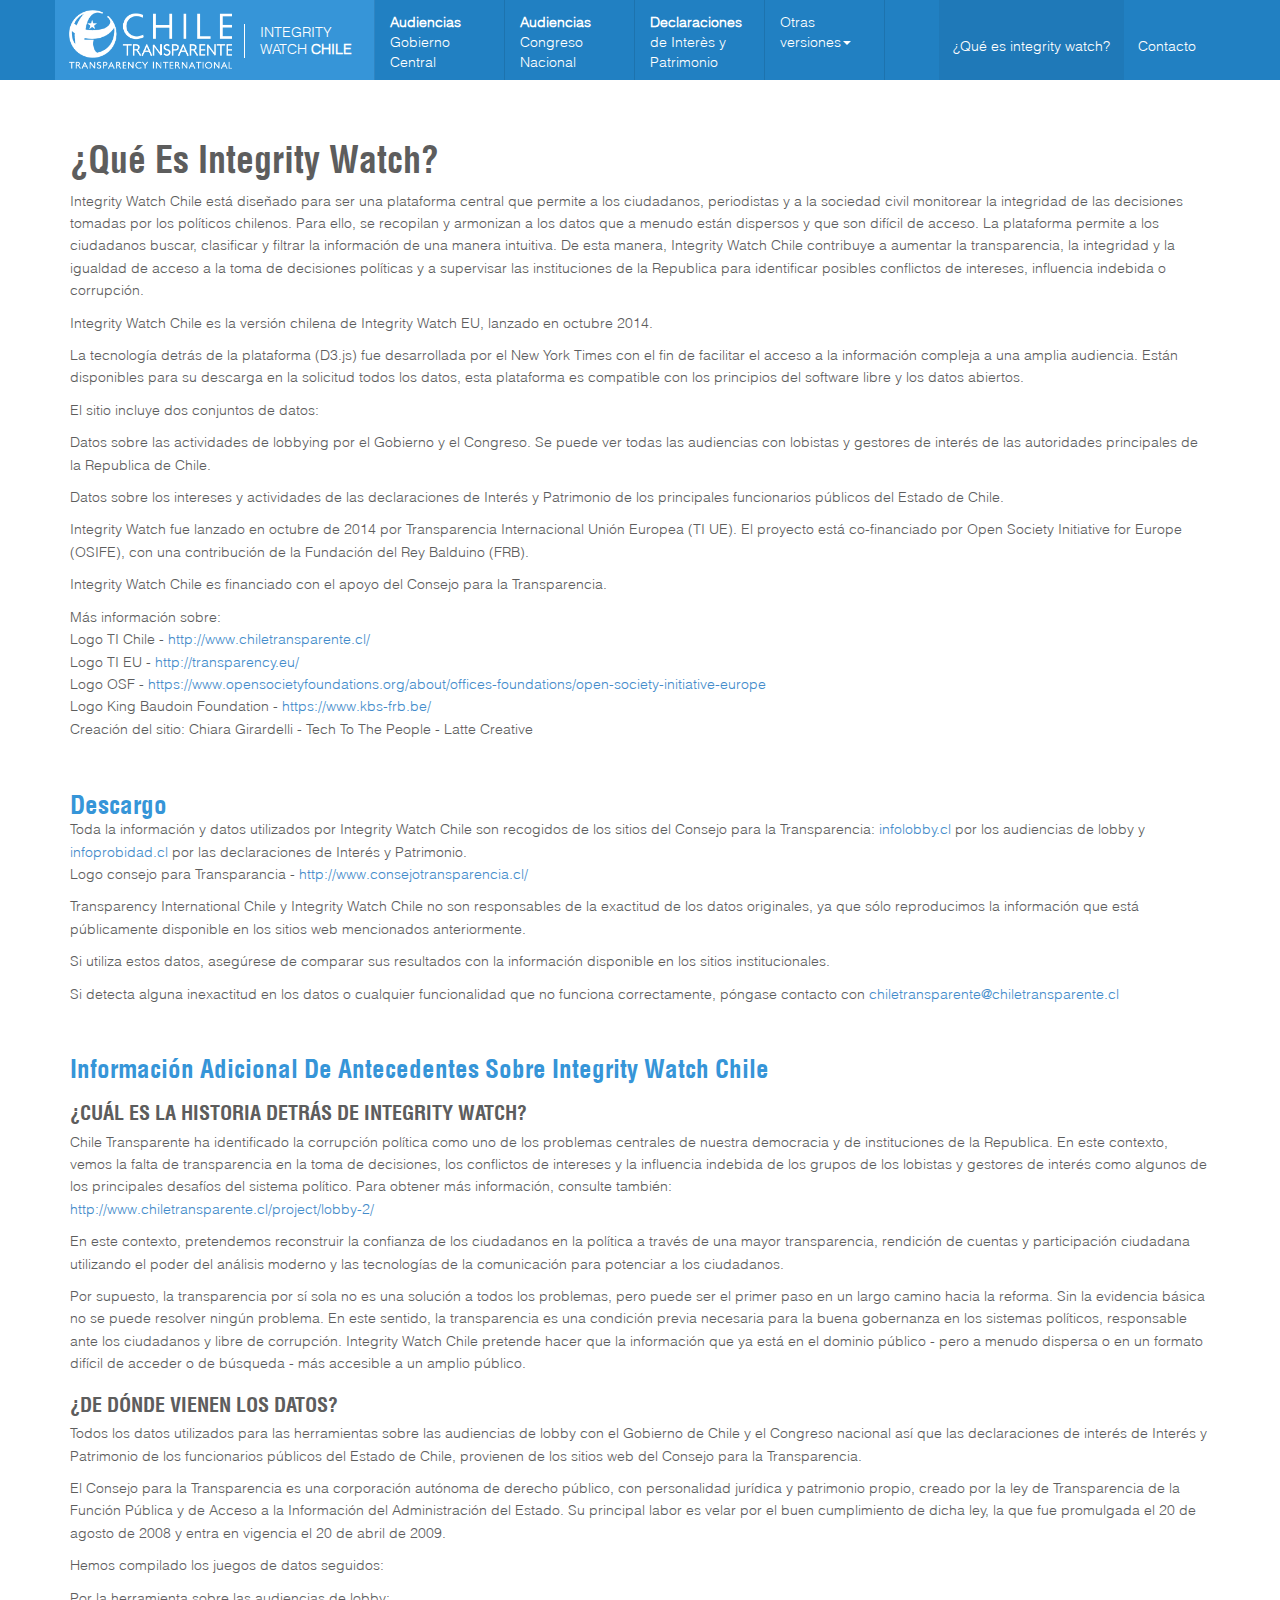
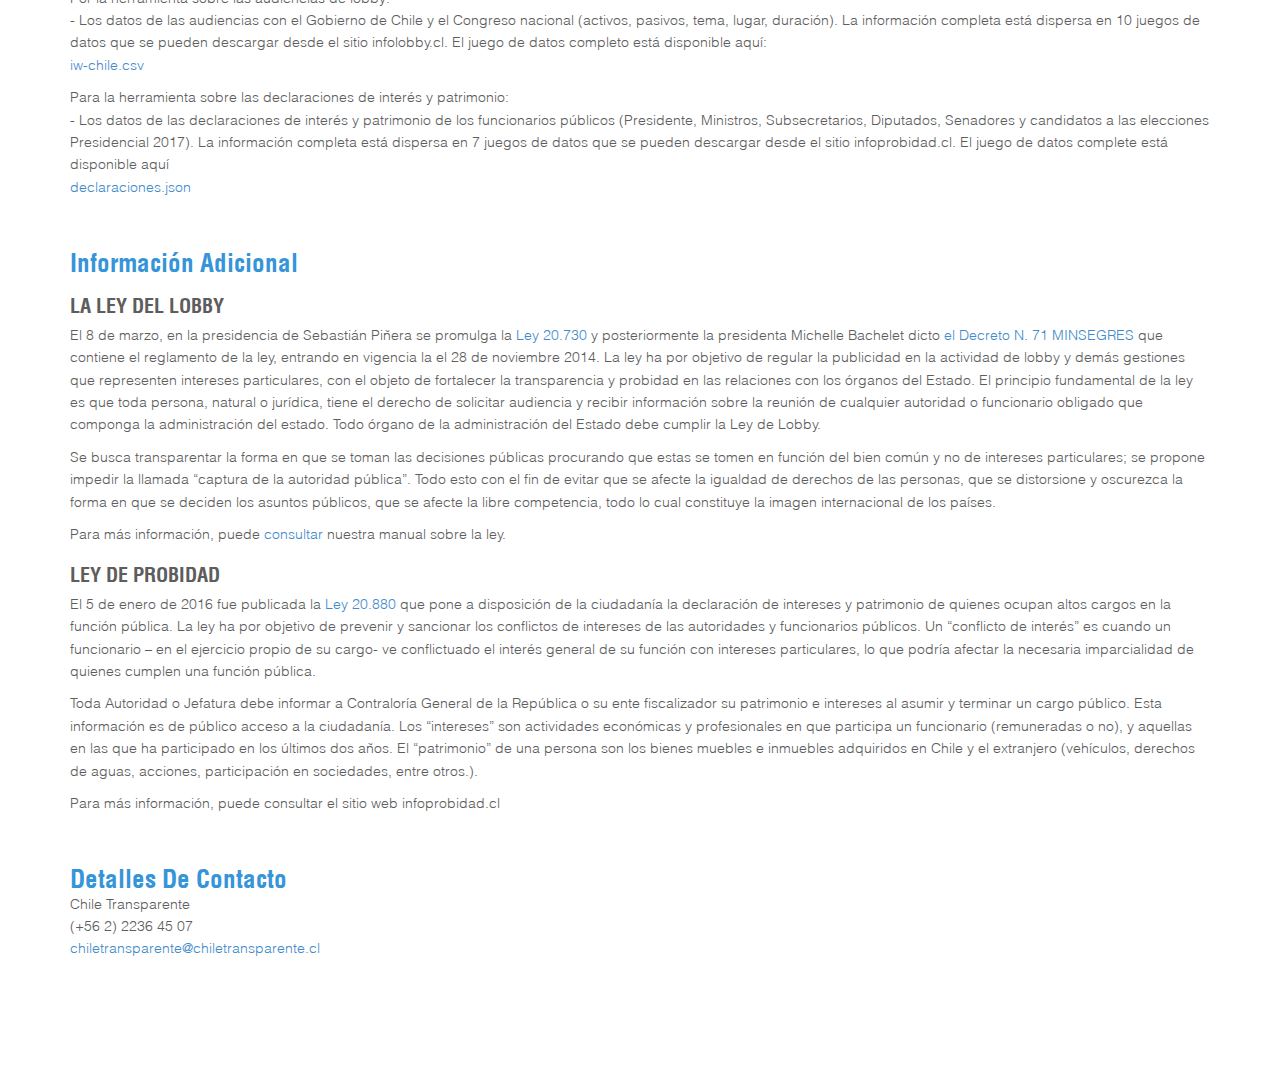
==== about_chile.html @ 169c273d "added files" ====
<html lang="en" dir="ltr">
<head>
<meta charset="utf-8">
<meta name="viewport" content="width=device-width, initial-scale=1.0">
<meta http-equiv="Content-Type" content="text/html; charset=utf-8" />
<title>About</title>


    <link rel="stylesheet" type="text/css" href="css/dc.css"/>
    <!--link href="//maxcdn.bootstrapcdn.com/bootstrap/3.2.0/css/bootstrap.min.css" rel="stylesheet"-->
    <link href="css/bootstrap.min.css" rel="stylesheet">
    <link href="css/material.css" rel="stylesheet">
    <link href="css/theme.bootstrap.css" rel="stylesheet">
    <link rel="stylesheet" type="text/css" href="css/style.css"/>

    <!-- HTML5 Shim and Respond.js IE8 support of HTML5 elements and media queries -->
    <!-- WARNING: Respond.js doesn't work if you view the page via file:// -->
    <!--[if lt IE 9]>
      <script src="https://oss.maxcdn.com/html5shiv/3.7.2/html5shiv.min.js"></script>
      <script src="https://oss.maxcdn.com/respond/1.4.2/respond.min.js"></script>
    <![endif]-->


<script src="js/jquery.min.js"></script>
<script src="js/bootstrap.min.js"></script>

<style>
	div#ti_logo_container a#ti_logo {
		background-image: url("./img/logo_TI-Chile-white.png");
		height: 60px;
		width: 56%;
	}
	.navbar .navbar-nav > li > a {
		width: 130px;
		padding-top: 12px;
		padding-bottom: 12px;
	}
	#about {
		text-transform: capitalize;
		padding-top: 40px;
	}
	h1, h2 {
		text-transform: capitalize;
	}
</style>
</head>
<body>

<nav class="navbar navbar-default" role="navigation">
	<div class="container">
			<div class="navbar-header">
				<button type="button" class="navbar-toggle collapsed" data-toggle="collapse" data-target="#bs-example-navbar-collapse-1">
					<span class="sr-only">Toggle navigation</span>
					<span class="icon-bar"></span>
					<span class="icon-bar"></span>
					<span class="icon-bar"></span>
				</button>
				<div class="navbar-brand" id="ti_logo_container">
						<a id="ti_logo" href="http://www.chiletransparente.cl/">Transparency International</a>
						<a id="page_title" href="/" target="_blank">Integrity<br />Watch <strong>Chile</strong></a>
				</div>
			</div>
		
			<div class="collapse navbar-collapse" id="bs-example-navbar-collapse-1">
				<ul class="nav navbar-nav">
					<li id="cm_tool_btn"><a href="iw_chile.html"><strong>Audiencias</strong> <br />Gobierno Central</a></li>
					<li class="" id="cm_tool_btn"><a href="iw_chile_tab2.html"><strong>Audiencias</strong> <br />Congreso Nacional</a></li>
					<li id="cm_tool_btn"><a href="iw_chile_tab3.html"><strong>Declaraciones</strong> <br />de Interès y Patrimonio</a></li>
					<li class="dropdown">
						<a aria-expanded="false" aria-haspopup="true" role="button" data-toggle="dropdown" class="dropdown-toggle" href="#" style="width: 120px;">Otras versiones<span class="caret"></span></a>
						 <ul class="dropdown-menu">
							<li><a href="http://www.integritywatch.eu">IW EU</a></li>
						    <li><a href="http://www.integritywatch.fr">IW France</a></li>
						</ul>
					</li>
				</ul>
				<ul class="nav navbar-nav navbar-right">
					<li class="active"><a href="about_chile.html">¿Qué es integrity watch?</a></li>
					<li><a href="contact.html">Contacto</a></li>
				</ul>
			</div>
	 </div><!-- container -->
</nav>
<div class="container_wrap mi_header" id="about_wrap_top">&nbsp;</div>
<div class="container_wrap">
	<div class="container">
		<div class="row">
			<div class="col-md-12" id="about_text_container">
				<h1 id="about">¿Qué es Integrity Watch?</h1>
				
				<p>
				Integrity Watch Chile está diseñado para ser una plataforma central que permite a los ciudadanos, periodistas y a la sociedad civil monitorear la integridad de las decisiones tomadas por los políticos chilenos. Para ello, se recopilan y armonizan a los datos que a menudo están dispersos y que son difícil de acceso. La plataforma permite a los ciudadanos buscar, clasificar y filtrar la información de una manera intuitiva. De esta manera, Integrity Watch Chile contribuye a aumentar la transparencia, la integridad y la igualdad de acceso a la toma de decisiones políticas y a supervisar las instituciones de la Republica para identificar posibles conflictos de intereses, influencia indebida o corrupción. </p>
				<p>Integrity Watch Chile es la versión chilena de Integrity Watch EU, lanzado en octubre 2014.</p>
				<p>La tecnología detrás de la plataforma (D3.js) fue desarrollada por el New York Times con el fin de facilitar el acceso a la información compleja a una amplia audiencia. Están disponibles para su descarga en la solicitud todos los datos, esta plataforma es compatible con los principios del software libre y los datos abiertos.</p>
				<p>El sitio incluye dos conjuntos de datos:</p>
				<p>Datos sobre las actividades de lobbying por el Gobierno y el Congreso. Se puede ver todas las audiencias con lobistas y gestores de interés de las autoridades principales de la Republica de Chile. </p>
				<p>Datos sobre los intereses y actividades de las declaraciones de Interés y Patrimonio de los principales funcionarios públicos del Estado de Chile.</p>
				<p>Integrity Watch fue lanzado en octubre de 2014 por Transparencia Internacional Unión Europea (TI UE). El proyecto está co-financiado por Open Society Initiative for Europe (OSIFE), con una contribución de la Fundación del Rey Balduino (FRB).</p>
				<p>Integrity Watch Chile es financiado con el apoyo del Consejo para la Transparencia.
				</p>
				<p>
				Más información sobre:<br />
				Logo TI Chile - <a href="http://www.chiletransparente.cl/" target="_blank">http://www.chiletransparente.cl/</a><br />
				Logo TI EU - <a href="http://transparency.eu/" target="_blank">http://transparency.eu/</a><br />
				Logo OSF - <a href="https://www.opensocietyfoundations.org/about/offices-foundations/open-society-initiative-europe" target="_blank">https://www.opensocietyfoundations.org/about/offices-foundations/open-society-initiative-europe</a><br />
				Logo King Baudoin Foundation - <a href="https://www.kbs-frb.be/" target="_blank">https://www.kbs-frb.be/</a><br />
				Creación del sitio: Chiara Girardelli - Tech To The People - Latte Creative
				</p>
				
				
				
				<h2 id="disclaimers">Descargo</h2>
				<p>Toda la información y datos utilizados por Integrity Watch Chile son recogidos de los sitios del Consejo para la Transparencia: <a href="http://infolobby.cl" target="_blank">infolobby.cl</a> por los audiencias de lobby y <a href="http://infoprobidad.cl" target="_blank">infoprobidad.cl</a> por las declaraciones de Interés y Patrimonio. <br />
				Logo consejo para Transparancia - <a href="http://www.consejotransparencia.cl/" target="_blank">http://www.consejotransparencia.cl/</a>
				</p>
				<p>Transparency International Chile y Integrity Watch Chile no son responsables de la exactitud de los datos originales, ya que sólo reproducimos la información que está públicamente disponible en los sitios web mencionados anteriormente.
				</p>
				<p>Si utiliza estos datos, asegúrese de comparar sus resultados con la información disponible en los sitios institucionales.
				</p>
				<p>Si detecta alguna inexactitud en los datos o cualquier funcionalidad que no funciona correctamente, póngase contacto con <a href="mailto:chiletransparente@chiletransparente.cl ">chiletransparente@chiletransparente.cl </a>
				</p>

				
				<h2 id="bg_info">Información adicional de antecedentes sobre Integrity Watch Chile</h2>
				<h3>¿Cuál es la historia detrás de Integrity Watch? </h3>
				<p>Chile Transparente ha identificado la corrupción política como uno de los problemas centrales de nuestra democracia y de instituciones de la Republica. En este contexto, vemos la falta de transparencia en la toma de decisiones, los conflictos de intereses y la influencia indebida de los grupos de los lobistas y gestores de interés como algunos de los principales desafíos del sistema político. Para obtener más información, consulte también: <br />
					<a href="http://www.chiletransparente.cl/project/lobby-2/" target="_blank">http://www.chiletransparente.cl/project/lobby-2/</a>
				</p>
				
				<p>En este contexto, pretendemos reconstruir la confianza de los ciudadanos en la política a través de una mayor transparencia, rendición de cuentas y participación ciudadana utilizando el poder del análisis moderno y las tecnologías de la comunicación para potenciar a los ciudadanos.</p>
				<p>Por supuesto, la transparencia por sí sola no es una solución a todos los problemas, pero puede ser el primer paso en un largo camino hacia la reforma. Sin la evidencia básica no se puede resolver ningún problema. En este sentido, la transparencia es una condición previa necesaria para la buena gobernanza en los sistemas políticos, responsable ante los ciudadanos y libre de corrupción. Integrity Watch Chile pretende hacer que la información que ya está en el dominio público - pero a menudo dispersa o en un formato difícil de acceder o de búsqueda - más accesible a un amplio público.</p>
				
				
				<h3>¿De dónde vienen los datos?</h3>
				
				<p>Todos los datos utilizados para las herramientas sobre las audiencias de lobby con el Gobierno de Chile y el Congreso nacional así que las declaraciones de interés de Interés y Patrimonio de los funcionarios públicos del Estado de Chile, provienen de los sitios web del Consejo para la Transparencia.</p> 
				<p>El Consejo para la Transparencia es una corporación autónoma de derecho público, con personalidad jurídica y patrimonio propio, creado por la ley de Transparencia de la Función Pública y de Acceso a la Información del Administración del Estado. Su principal labor es velar por el buen cumplimiento de dicha ley, la que fue promulgada el 20 de agosto de 2008 y entra en vigencia el 20 de abril de 2009.</p> 
				<p>Hemos compilado los juegos de datos seguidos: </p> 
				<p>Por la herramienta sobre las audiencias de lobby: <br />
				- Los datos de las audiencias con el Gobierno de Chile y el Congreso nacional (activos, pasivos, tema, lugar, duración). La información completa está dispersa en 10 juegos de datos que se pueden descargar desde el sitio infolobby.cl. El juego de datos completo está disponible aquí: <br />
				<a href="/data/iw-chile.csv">iw-chile.csv</a>
				</p> 
				<p>
				 Para la herramienta sobre las declaraciones de interés y patrimonio: <br />
				- Los datos de las declaraciones de interés y patrimonio de los funcionarios públicos (Presidente, Ministros, Subsecretarios, Diputados, Senadores y candidatos a las elecciones Presidencial 2017). La información completa está dispersa en 7 juegos de datos que se pueden descargar desde el sitio infoprobidad.cl. El juego de datos complete está disponible aquí<br />
				<a href="/data/chileassets/declaraciones.json">declaraciones.json</a> 
				</p>
				
				
				
				<h2 id="lobby_info">Información Adicional</h2>
				<h3>La Ley del Lobby</h3>
				<p>El 8 de marzo, en la presidencia de Sebastián Piñera se promulga la <a href="https://www.leychile.cl/Navegar?idNorma=1060115" target="_blank">Ley 20.730</a> y posteriormente la presidenta Michelle Bachelet dicto <a href="https://www.leychile.cl/Navegar?idNorma=1065874" target="_blank">el Decreto N. 71 MINSEGRES</a> que contiene el reglamento de la ley, entrando en vigencia la el 28 de noviembre 2014. La ley ha por objetivo de regular la publicidad en la actividad de lobby y demás gestiones que representen intereses particulares, con el objeto de fortalecer la transparencia y probidad en las relaciones con los órganos del Estado. El principio fundamental de la ley es que toda persona, natural o jurídica, tiene el derecho de solicitar audiencia y recibir información sobre la reunión de cualquier autoridad o funcionario obligado que componga la administración del estado. Todo órgano de la administración del Estado debe cumplir la Ley de Lobby. </p>
				<p>Se busca transparentar la forma en que se toman las decisiones públicas procurando que estas se tomen en función del bien común y no de intereses particulares; se propone impedir la llamada “captura de la autoridad pública”. Todo esto con el fin de evitar que se afecte la igualdad de derechos de las personas, que se distorsione y oscurezca la forma en que se deciden los asuntos públicos, que se afecte la libre competencia, todo lo cual constituye la imagen internacional de los países. </p>
				<p>Para más información, puede <a href="http://www.chiletransparente.cl/wp-content/uploads/2013/03/Manual-Lobby-Municipalidades-FINAL.pdf" target="_blank">consultar</a> nuestra manual sobre la ley.
				</p>
				
				<h3>Ley de Probidad</h3>
				<p>El 5 de enero de 2016 fue publicada la <a href="https://www.leychile.cl/Navegar?idNorma=1086062" target="_blank">Ley 20.880</a> que pone a disposición de la ciudadanía la declaración de intereses y patrimonio de quienes ocupan altos cargos en la función pública. La ley ha por objetivo de prevenir y sancionar los conflictos de intereses de las autoridades y funcionarios públicos. Un “conflicto de interés” es cuando un funcionario – en el ejercicio propio de su cargo- ve conflictuado el interés general de su función con intereses particulares, lo que podría afectar la necesaria imparcialidad de quienes cumplen una función pública.</p>
				<p>Toda Autoridad o Jefatura debe informar a Contraloría General de la República o su ente fiscalizador su patrimonio e intereses al asumir y terminar un cargo público. Esta información es de público acceso a la ciudadanía. Los “intereses” son actividades económicas y profesionales en que participa un funcionario (remuneradas o no), y aquellas en las que ha participado en los últimos dos años. El “patrimonio” de una persona son los bienes muebles e inmuebles adquiridos en Chile y el extranjero (vehículos, derechos de aguas, acciones, participación en sociedades, entre otros.). </p>
				<p>Para más información, puede consultar el sitio web infoprobidad.cl</p>

				
				<h2 id="contact">Detalles de contacto</h2>				
				<p>Chile Transparente<br />
				(+56 2) 2236 45 07<br />
				<a href="mailto:chiletransparente@chiletransparente.cl">chiletransparente@chiletransparente.cl</a>
				</p>
				
			</div>
		</div>
	</div>
</div>
<script type="text/javascript">
	$('#menu').width($('#about_menu_container').width())
	$('#menu li a').click(function(e) {
		e.preventDefault();
		$('html, body').animate({
		       scrollTop: $($(this).attr('href')).offset().top - 20
		   }, 1000);
	})
</script>

</body>
</html>
---- css/dc.css ----
/* @override 
	http://doi.ap:8888/css/dc.css
	http://localhost:8888/transp_doi/doifork/css/dc.css */

div.dc-chart {
    float: left;
}

.dc-chart text{
	font-family:"Helvetica W02 Light";
}

.dc-chart rect.bar {
    stroke: none;
    cursor: pointer;
}

.dc-chart rect.bar:hover {
    fill-opacity: .5;
}

.dc-chart rect.stack1 {
    stroke: none;
    fill: red;
}

.dc-chart rect.stack2 {
    stroke: none;
    fill: green;
}

.dc-chart rect.deselected {
    stroke: none;
    fill: #ccc;
}

.dc-chart .empty-chart .pie-slice path {
    fill: #FFEEEE;
    cursor: default;
}

.dc-chart .empty-chart .pie-slice {
    cursor: default;
}

.dc-chart .pie-slice {
    fill: white;
    font-size: 12px;
    cursor: pointer;
}

.dc-chart .pie-slice.external{
    fill: black;
}

.dc-chart .pie-slice :hover {
    fill-opacity: .8;
}

.dc-chart .pie-slice.highlight {
    fill-opacity: .8;
}

.dc-chart .selected path {
    stroke-width: 1;
    stroke: #fff;
    fill-opacity: 1;
}

.dc-chart .deselected path {
    stroke: none;
    fill-opacity: .5;
    fill: #ccc;
}

.dc-chart .axis path, .axis line {
    fill: none;
    stroke: #000;
    shape-rendering: crispEdges;
}

.dc-chart .axis text {
    font: 10px sans-serif;
}

.dc-chart .grid-line {
    fill: none;
    stroke: #ccc;
    opacity: .5;
    shape-rendering: crispEdges;
}

.dc-chart .grid-line line {
    fill: none;
    stroke: #ccc;
    opacity: .5;
    shape-rendering: crispEdges;
}

.dc-chart .brush rect.background {
    z-index: -999;
}

.dc-chart .brush rect.extent {
    fill: steelblue;
    fill-opacity: .125;
}

.dc-chart .brush .resize path {
    fill: #eee;
    stroke: #666;
}

.dc-chart path.line {
    fill: none;
    stroke-width: 1.5px;
}

.dc-chart circle.dot {
    stroke: none;
}

.dc-chart g.dc-tooltip path {
    fill: none;
    stroke: grey;
    stroke-opacity: .8;
}

.dc-chart path.area {
    fill-opacity: .3;
    stroke: none;
}

.dc-chart .node {
    font-size: 0.7em;
    cursor: pointer;
}

.dc-chart .node :hover {
    fill-opacity: .8;
}

.dc-chart .selected circle {
    stroke-width: 3;
    stroke: #ccc;
    fill-opacity: 1;
}

.dc-chart .deselected circle {
    stroke: none;
    fill-opacity: .5;
    fill: #ccc;
}

.dc-chart .bubble {
    stroke: none;
    fill-opacity: 0.6;
}

.dc-data-table {
}

.dc-chart g.state {
    cursor: pointer;
}

.dc-chart g.state :hover {
    fill-opacity: .8;
}

.dc-chart g.state path {
    stroke: white;
}

.dc-chart g.selected path {
}

.dc-chart g.deselected path {
    fill: grey;
}

.dc-chart g.selected text {
}

.dc-chart g.deselected text {
    display: none;
}

.dc-chart g.county path {
    stroke: white;
    fill: none;
}

.dc-chart g.debug rect {
    fill: blue;
    fill-opacity: .2;
}

.dc-chart g.row rect {
    fill-opacity: 0.9;
    cursor: pointer;
}

.dc-chart g.row rect:hover {
    fill-opacity: 0.7;
}

.dc-chart g.row text {
    fill: white;
    font-size: 12px;
    cursor: pointer;
}

.dc-legend {
    font-size: 11px;
}

.dc-legend-item {
    cursor: pointer;
}

.dc-chart g.axis text {
    /* Makes it so the user can't accidentally click and select text that is meant as a label only */
    -webkit-user-select: none; /* Chrome/Safari */
    -moz-user-select: none; /* Firefox */
    -ms-user-select: none; /* IE10 */
    -o-user-select: none;
    user-select: none;
    pointer-events: none;
}

.dc-chart path.highlight {
    stroke-width: 3;
    fill-opacity: 1;
    stroke-opacity: 1;
}

.dc-chart .highlight {
    fill-opacity: 1;
    stroke-opacity: 1;
}

.dc-chart .fadeout {
    fill-opacity: 0.2;
    stroke-opacity: 0.2;
}

.dc-chart path.dc-symbol, g.dc-legend-item.fadeout {
    fill-opacity: 0.5;
    stroke-opacity: 0.5;
}

.dc-hard .number-display {
    float: none;
}

.dc-chart .box text {
    font: 10px sans-serif;
    -webkit-user-select: none; /* Chrome/Safari */
    -moz-user-select: none; /* Firefox */
    -ms-user-select: none; /* IE10 */
    -o-user-select: none;
    user-select: none;
    pointer-events: none;
}

.dc-chart .box line,
.dc-chart .box circle {
    fill: #fff;
    stroke: #000;
    stroke-width: 1.5px;
}

.dc-chart .box rect {
    stroke: #000;
    stroke-width: 1.5px;
}

.dc-chart .box .center {
    stroke-dasharray: 3,3;
}

.dc-chart .box .outlier {
    fill: none;
    stroke: #ccc;
}

.dc-chart .box.deselected .box {
    fill: #ccc;
}

.dc-chart .box.deselected {
    opacity: .5;
}

.dc-chart g rect.deselected {
    fill: #ccc;
}

.dc-chart g rect.deselected  {
    opacity: .5;
}

.dc-chart .symbol{
    stroke: none;
}

.dc-chart .heatmap .box-group.deselected rect {
    stroke: none;
    fill-opacity: .5;
    fill: #ccc;
}

.dc-chart .heatmap g.axis text {
    pointer-events: all;
    cursor: pointer;
}

svg g .selected path{
	stroke: #FFF;
	stroke-width: 1px;
}

svg g g.deselected path{
	stroke: #FFF;
	opacity: .3;
	stroke-width: .5px;
}

/* lobby */
.guest.dc-chart g.row rect, .host.dc-chart g.row rect, .sector.dc-chart g.row rect{
    fill-opacity: 1;
    cursor: pointer;
}
/*
*/
---- css/material.css ----
/* @override 
	http://doi.ap:8888/css/material.css */

/* Generated by less 1.7.5 */
@import url(//fonts.googleapis.com/css?family=Roboto+Condensed:300italic,400italic,700italic,400,700,300|Roboto:400,100,100italic,300,300italic,400italic,500,500italic,700,700italic);
@-webkit-keyframes input-highlight {
  0% {
    left: 20%;
    width: 20%;
  }
  99% {
    width: 0;
    left: 0;
    opacity: 1;
  }
  100% {
    opacity: 0;
  }
}
@keyframes input-highlight {
  0% {
    left: 20%;
    width: 20%;
  }
  99% {
    width: 0;
    left: 0;
    opacity: 1;
  }
  100% {
    opacity: 0;
  }
}
.shadow-z-1 {
  box-shadow: 0 1px 3px rgba(0, 0, 0, 0.12), 0 1px 2px rgba(0, 0, 0, 0.24);
}
.shadow-z-2 {
  box-shadow: 0 3px 6px rgba(0, 0, 0, 0.16), 0 3px 6px rgba(0, 0, 0, 0.23);
}
.shadow-z-2-hover {
  box-shadow: 0 3px 6px rgba(0, 0, 0, 0.2), 0 3px 6px rgba(0, 0, 0, 0.28);
}
.shadow-z-3 {
  box-shadow: 0 10px 20px rgba(0, 0, 0, 0.19), 0 6px 6px rgba(0, 0, 0, 0.23);
}
.shadow-z-4 {
  box-shadow: 0 14px 28px rgba(0, 0, 0, 0.25), 0 10px 10px rgba(0, 0, 0, 0.22);
}
.shadow-z-5 {
  box-shadow: 0 19px 38px rgba(0, 0, 0, 0.3), 0 15px 12px rgba(0, 0, 0, 0.22);
}
body.inverse {
  background: #333333;
}
body.inverse,
body.inverse .form-control {
  color: rgba(255, 255, 255, 0.84);
}
body {
   font-family: 'Helvetica W02 Light', "HelveticaNeue-Light", "Helvetica Neue Light", "Helvetica Neue", Helvetica, Arial, "Lucida Grande", sans-serif!important; 
   line-height: 1.6em;
   color: #5d5d5d;
   padding-bottom: 90px;
}

h1,h2,h3,h4,h5,h6 {
   font-family: 'Helvetica W02 Bd Cn', "HelveticaNeue-Light", "Helvetica Neue Light", "Helvetica Neue", Helvetica, Arial, "Lucida Grande", sans-serif!important;
   font-weight: normal;
   text-transform: uppercase;
}
body .well,
.container .well,
.container-fluid .well,
body .well:not([class^="well well-material-"]),
.container .well:not([class^="well well-material-"]),
.container-fluid .well:not([class^="well well-material-"]),
body .well .form-control,
.container .well .form-control,
.container-fluid .well .form-control,
body .well:not([class^="well well-material-"]) .form-control,
.container .well:not([class^="well well-material-"]) .form-control,
.container-fluid .well:not([class^="well well-material-"]) .form-control {
  color: rgba(0, 0, 0, 0.84);
}
body .well .floating-label,
.container .well .floating-label,
.container-fluid .well .floating-label,
body .well:not([class^="well well-material-"]) .floating-label,
.container .well:not([class^="well well-material-"]) .floating-label,
.container-fluid .well:not([class^="well well-material-"]) .floating-label {
  color: #7e7e7e;
}
body .well .form-control,
.container .well .form-control,
.container-fluid .well .form-control,
body .well:not([class^="well well-material-"]) .form-control,
.container .well:not([class^="well well-material-"]) .form-control,
.container-fluid .well:not([class^="well well-material-"]) .form-control {
  border-bottom-color: #7e7e7e;
}
body .well .form-control::-webkit-input-placeholder,
.container .well .form-control::-webkit-input-placeholder,
.container-fluid .well .form-control::-webkit-input-placeholder,
body .well:not([class^="well well-material-"]) .form-control::-webkit-input-placeholder,
.container .well:not([class^="well well-material-"]) .form-control::-webkit-input-placeholder,
.container-fluid .well:not([class^="well well-material-"]) .form-control::-webkit-input-placeholder {
  color: #7e7e7e;
}
body .well .form-control::-moz-placeholder,
.container .well .form-control::-moz-placeholder,
.container-fluid .well .form-control::-moz-placeholder,
body .well:not([class^="well well-material-"]) .form-control::-moz-placeholder,
.container .well:not([class^="well well-material-"]) .form-control::-moz-placeholder,
.container-fluid .well:not([class^="well well-material-"]) .form-control::-moz-placeholder {
  color: #7e7e7e;
  opacity: 1;
}
body .well .form-control:-ms-input-placeholder,
.container .well .form-control:-ms-input-placeholder,
.container-fluid .well .form-control:-ms-input-placeholder,
body .well:not([class^="well well-material-"]) .form-control:-ms-input-placeholder,
.container .well:not([class^="well well-material-"]) .form-control:-ms-input-placeholder,
.container-fluid .well:not([class^="well well-material-"]) .form-control:-ms-input-placeholder {
  color: #7e7e7e;
}
body .well .option,
.container .well .option,
.container-fluid .well .option,
body .well:not([class^="well well-material-"]) .option,
.container .well:not([class^="well well-material-"]) .option,
.container-fluid .well:not([class^="well well-material-"]) .option,
body .well .create,
.container .well .create,
.container-fluid .well .create,
body .well:not([class^="well well-material-"]) .create,
.container .well:not([class^="well well-material-"]) .create,
.container-fluid .well:not([class^="well well-material-"]) .create {
  color: rgba(0, 0, 0, 0.84);
}
body [class^="well well-material-"],
.container [class^="well well-material-"],
.container-fluid [class^="well well-material-"],
body [class^="well well-material-"] .form-control,
.container [class^="well well-material-"] .form-control,
.container-fluid [class^="well well-material-"] .form-control,
body [class^="well well-material-"] .floating-label,
.container [class^="well well-material-"] .floating-label,
.container-fluid [class^="well well-material-"] .floating-label {
  color: rgba(255, 255, 255, 0.84);
}
body [class^="well well-material-"] .form-control,
.container [class^="well well-material-"] .form-control,
.container-fluid [class^="well well-material-"] .form-control {
  border-bottom-color: rgba(255, 255, 255, 0.84);
}
body [class^="well well-material-"] .form-control::-webkit-input-placeholder,
.container [class^="well well-material-"] .form-control::-webkit-input-placeholder,
.container-fluid [class^="well well-material-"] .form-control::-webkit-input-placeholder {
  color: rgba(255, 255, 255, 0.84);
}
body [class^="well well-material-"] .form-control::-moz-placeholder,
.container [class^="well well-material-"] .form-control::-moz-placeholder,
.container-fluid [class^="well well-material-"] .form-control::-moz-placeholder {
  color: rgba(255, 255, 255, 0.84);
  opacity: 1;
}
body [class^="well well-material-"] .form-control:-ms-input-placeholder,
.container [class^="well well-material-"] .form-control:-ms-input-placeholder,
.container-fluid [class^="well well-material-"] .form-control:-ms-input-placeholder {
  color: rgba(255, 255, 255, 0.84);
}
body [class^="well well-material-"] .option,
.container [class^="well well-material-"] .option,
.container-fluid [class^="well well-material-"] .option,
body [class^="well well-material-"] .create,
.container [class^="well well-material-"] .create,
.container-fluid [class^="well well-material-"] .create {
  color: rgba(0, 0, 0, 0.84);
}
body .well,
.container .well,
.container-fluid .well,
body .jumbotron,
.container .jumbotron,
.container-fluid .jumbotron {
  background-color: #fff;
  padding: 19px;
  margin-bottom: 20px;
  box-shadow: 0 3px 6px rgba(0, 0, 0, 0.16), 0 3px 6px rgba(0, 0, 0, 0.23);
  border-radius: 2px;
  border: 0;
}
body .well p,
.container .well p,
.container-fluid .well p,
body .jumbotron p,
.container .jumbotron p,
.container-fluid .jumbotron p {
  font-weight: 300;
}
body .well,
.container .well,
.container-fluid .well,
body .jumbotron,
.container .jumbotron,
.container-fluid .jumbotron,
body .well-default,
.container .well-default,
.container-fluid .well-default,
body .jumbotron-default,
.container .jumbotron-default,
.container-fluid .jumbotron-default {
  background-color: #ffffff;
}
body .well-primary,
.container .well-primary,
.container-fluid .well-primary,
body .jumbotron-primary,
.container .jumbotron-primary,
.container-fluid .jumbotron-primary {
  background-color: #4285f4;
}
body .well-success,
.container .well-success,
.container-fluid .well-success,
body .jumbotron-success,
.container .jumbotron-success,
.container-fluid .jumbotron-success {
  background-color: #0f9d58;
}
body .well-info,
.container .well-info,
.container-fluid .well-info,
body .jumbotron-info,
.container .jumbotron-info,
.container-fluid .jumbotron-info {
  background-color: #03a9f4;
}
body .well-warning,
.container .well-warning,
.container-fluid .well-warning,
body .jumbotron-warning,
.container .jumbotron-warning,
.container-fluid .jumbotron-warning {
  background-color: #ff5722;
}
body .well-danger,
.container .well-danger,
.container-fluid .well-danger,
body .jumbotron-danger,
.container .jumbotron-danger,
.container-fluid .jumbotron-danger {
  background-color: #f44336;
}
body .well-material-red,
.container .well-material-red,
.container-fluid .well-material-red,
body .jumbotron-material-red,
.container .jumbotron-material-red,
.container-fluid .jumbotron-material-red {
  background-color: #f44336;
}
body .well-material-pink,
.container .well-material-pink,
.container-fluid .well-material-pink,
body .jumbotron-material-pink,
.container .jumbotron-material-pink,
.container-fluid .jumbotron-material-pink {
  background-color: #e91e63;
}
body .well-material-purple,
.container .well-material-purple,
.container-fluid .well-material-purple,
body .jumbotron-material-purple,
.container .jumbotron-material-purple,
.container-fluid .jumbotron-material-purple {
  background-color: #9c27b0;
}
body .well-material-deeppurple,
.container .well-material-deeppurple,
.container-fluid .well-material-deeppurple,
body .jumbotron-material-deeppurple,
.container .jumbotron-material-deeppurple,
.container-fluid .jumbotron-material-deeppurple {
  background-color: #673ab7;
}
body .well-material-indigo,
.container .well-material-indigo,
.container-fluid .well-material-indigo,
body .jumbotron-material-indigo,
.container .jumbotron-material-indigo,
.container-fluid .jumbotron-material-indigo {
  background-color: #3f51b5;
}
body .well-material-lightblue,
.container .well-material-lightblue,
.container-fluid .well-material-lightblue,
body .jumbotron-material-lightblue,
.container .jumbotron-material-lightblue,
.container-fluid .jumbotron-material-lightblue {
  background-color: #03a9f4;
}
body .well-material-cyan,
.container .well-material-cyan,
.container-fluid .well-material-cyan,
body .jumbotron-material-cyan,
.container .jumbotron-material-cyan,
.container-fluid .jumbotron-material-cyan {
  background-color: #00bcd4;
}
body .well-material-teal,
.container .well-material-teal,
.container-fluid .well-material-teal,
body .jumbotron-material-teal,
.container .jumbotron-material-teal,
.container-fluid .jumbotron-material-teal {
  background-color: #009688;
}
body .well-material-lightgreen,
.container .well-material-lightgreen,
.container-fluid .well-material-lightgreen,
body .jumbotron-material-lightgreen,
.container .jumbotron-material-lightgreen,
.container-fluid .jumbotron-material-lightgreen {
  background-color: #8bc34a;
}
body .well-material-lime,
.container .well-material-lime,
.container-fluid .well-material-lime,
body .jumbotron-material-lime,
.container .jumbotron-material-lime,
.container-fluid .jumbotron-material-lime {
  background-color: #cddc39;
}
body .well-material-lightyellow,
.container .well-material-lightyellow,
.container-fluid .well-material-lightyellow,
body .jumbotron-material-lightyellow,
.container .jumbotron-material-lightyellow,
.container-fluid .jumbotron-material-lightyellow {
  background-color: #ffeb3b;
}
body .well-material-orange,
.container .well-material-orange,
.container-fluid .well-material-orange,
body .jumbotron-material-orange,
.container .jumbotron-material-orange,
.container-fluid .jumbotron-material-orange {
  background-color: #ff9800;
}
body .well-material-deeporange,
.container .well-material-deeporange,
.container-fluid .well-material-deeporange,
body .jumbotron-material-deeporange,
.container .jumbotron-material-deeporange,
.container-fluid .jumbotron-material-deeporange {
  background-color: #ff5722;
}
body .well-material-grey,
.container .well-material-grey,
.container-fluid .well-material-grey,
body .jumbotron-material-grey,
.container .jumbotron-material-grey,
.container-fluid .jumbotron-material-grey {
  background-color: #9e9e9e;
}
body .well-material-bluegrey,
.container .well-material-bluegrey,
.container-fluid .well-material-bluegrey,
body .jumbotron-material-bluegrey,
.container .jumbotron-material-bluegrey,
.container-fluid .jumbotron-material-bluegrey {
  background-color: #607d8b;
}
body .well-material-brown,
.container .well-material-brown,
.container-fluid .well-material-brown,
body .jumbotron-material-brown,
.container .jumbotron-material-brown,
.container-fluid .jumbotron-material-brown {
  background-color: #795548;
}
body .well-material-lightgrey,
.container .well-material-lightgrey,
.container-fluid .well-material-lightgrey,
body .jumbotron-material-lightgrey,
.container .jumbotron-material-lightgrey,
.container-fluid .jumbotron-material-lightgrey {
  background-color: #ececec;
}
.btn {
  position: relative;
  padding: 8px 30px;
  border: 0;
  margin: 10px 1px;
  cursor: pointer;
  border-radius: 4px;
  text-transform: uppercase;
  text-decoration: none;
  color: rgba(255, 255, 255, 0.84);
  -webkit-transition: box-shadow 0.28s cubic-bezier(0.4, 0, 0.2, 1);
          transition: box-shadow 0.28s cubic-bezier(0.4, 0, 0.2, 1);
  outline: none !important;
}
.btn:hover {
  color: rgba(255, 255, 255, 0.84);
}
.btn:hover:not(.btn-link) {
  box-shadow: 0 3px 6px rgba(0, 0, 0, 0.2), 0 3px 6px rgba(0, 0, 0, 0.28);
}
.btn:active:not(.btn-link) {
  box-shadow: 0 10px 20px rgba(0, 0, 0, 0.19), 0 6px 6px rgba(0, 0, 0, 0.23);
}
.btn:not(.btn-link),
.btn-default:not(.btn-link) {
  background-color: transparent;
}
.btn-primary:not(.btn-link) {
  background-color: #4285f4;
}
.btn-success:not(.btn-link) {
  background-color: #0f9d58;
}
.btn-info:not(.btn-link) {
  background-color: #03a9f4;
}
.btn-warning:not(.btn-link) {
  background-color: #ff5722;
}
.btn-danger:not(.btn-link) {
  background-color: #f44336;
}
.btn-material-red:not(.btn-link) {
  background-color: #f44336;
}
.btn-material-pink:not(.btn-link) {
  background-color: #e91e63;
}
.btn-material-purple:not(.btn-link) {
  background-color: #9c27b0;
}
.btn-material-deeppurple:not(.btn-link) {
  background-color: #673ab7;
}
.btn-material-indigo:not(.btn-link) {
  background-color: #3f51b5;
}
.btn-material-lightblue:not(.btn-link) {
  background-color: #03a9f4;
}
.btn-material-cyan:not(.btn-link) {
  background-color: #00bcd4;
}
.btn-material-teal:not(.btn-link) {
  background-color: #009688;
}
.btn-material-lightgreen:not(.btn-link) {
  background-color: #8bc34a;
}
.btn-material-lime:not(.btn-link) {
  background-color: #cddc39;
}
.btn-material-lightyellow:not(.btn-link) {
  background-color: #ffeb3b;
}
.btn-material-orange:not(.btn-link) {
  background-color: #ff9800;
}
.btn-material-deeporange:not(.btn-link) {
  background-color: #ff5722;
}
.btn-material-grey:not(.btn-link) {
  background-color: #9e9e9e;
}
.btn-material-bluegrey:not(.btn-link) {
  background-color: #607d8b;
}
.btn-material-brown:not(.btn-link) {
  background-color: #795548;
}
.btn-material-lightgrey:not(.btn-link) {
  background-color: #ececec;
}
.btn-link,
.btn:not([class^="btn btn-"]),
.btn-default {
  color: rgba(0, 0, 0, 0.84);
}
.btn-link:hover,
.btn:not([class^="btn btn-"]):hover,
.btn-default:hover {
  color: rgba(0, 0, 0, 0.84);
}
.btn:not([class^="btn btn-"]):hover,
.btn-default:hover {
  background-color: rgba(255, 255, 255, 0.5);
}
.btn-raised {
  box-shadow: 0 3px 6px rgba(0, 0, 0, 0.16), 0 3px 6px rgba(0, 0, 0, 0.23);
  -webkit-transition: box-shadow 0.28s cubic-bezier(0.4, 0, 0.2, 1);
          transition: box-shadow 0.28s cubic-bezier(0.4, 0, 0.2, 1);
}
.btn-raised:active:not(.btn-link) {
  box-shadow: 0 10px 20px rgba(0, 0, 0, 0.19), 0 6px 6px rgba(0, 0, 0, 0.23);
}
.open > .dropdown-toggle.btn,
.open > .dropdown-toggle.btn-default {
  background-color: transparent;
}
.open > .dropdown-toggle.btn-primary {
  background-color: #4285f4;
}
.open > .dropdown-toggle.btn-success {
  background-color: #0f9d58;
}
.open > .dropdown-toggle.btn-info {
  background-color: #03a9f4;
}
.open > .dropdown-toggle.btn-warning {
  background-color: #ff5722;
}
.open > .dropdown-toggle.btn-danger {
  background-color: #f44336;
}
.open > .dropdown-toggle.btn-material-red {
  background-color: #f44336;
}
.open > .dropdown-toggle.btn-material-pink {
  background-color: #e91e63;
}
.open > .dropdown-toggle.btn-material-purple {
  background-color: #9c27b0;
}
.open > .dropdown-toggle.btn-material-deeppurple {
  background-color: #673ab7;
}
.open > .dropdown-toggle.btn-material-indigo {
  background-color: #3f51b5;
}
.open > .dropdown-toggle.btn-material-lightblue {
  background-color: #03a9f4;
}
.open > .dropdown-toggle.btn-material-cyan {
  background-color: #00bcd4;
}
.open > .dropdown-toggle.btn-material-teal {
  background-color: #009688;
}
.open > .dropdown-toggle.btn-material-lightgreen {
  background-color: #8bc34a;
}
.open > .dropdown-toggle.btn-material-lime {
  background-color: #cddc39;
}
.open > .dropdown-toggle.btn-material-lightyellow {
  background-color: #ffeb3b;
}
.open > .dropdown-toggle.btn-material-orange {
  background-color: #ff9800;
}
.open > .dropdown-toggle.btn-material-deeporange {
  background-color: #ff5722;
}
.open > .dropdown-toggle.btn-material-grey {
  background-color: #9e9e9e;
}
.open > .dropdown-toggle.btn-material-bluegrey {
  background-color: #607d8b;
}
.open > .dropdown-toggle.btn-material-brown {
  background-color: #795548;
}
.open > .dropdown-toggle.btn-material-lightgrey {
  background-color: #ececec;
}
.btn-flat {
  box-shadow: none !important;
}
.btn-flat.btn-default:hover {
  background: none;
}
.btn-group,
.btn-group-vertical {
  position: relative;
  border-radius: 4px;
  margin: 10px 1px;
  box-shadow: 0 3px 6px rgba(0, 0, 0, 0.16), 0 3px 6px rgba(0, 0, 0, 0.23);
  -webkit-transition: box-shadow 0.28s cubic-bezier(0.4, 0, 0.2, 1);
          transition: box-shadow 0.28s cubic-bezier(0.4, 0, 0.2, 1);
}
.btn-group:active:not(.btn-link),
.btn-group-vertical:active:not(.btn-link) {
  box-shadow: 0 10px 20px rgba(0, 0, 0, 0.19), 0 6px 6px rgba(0, 0, 0, 0.23);
}
.btn-group.open .dropdown-toggle,
.btn-group-vertical.open .dropdown-toggle {
  box-shadow: none;
}
.btn-group.btn-group-raised,
.btn-group-vertical.btn-group-raised {
  box-shadow: 0 3px 6px rgba(0, 0, 0, 0.16), 0 3px 6px rgba(0, 0, 0, 0.23);
  -webkit-transition: box-shadow 0.28s cubic-bezier(0.4, 0, 0.2, 1);
          transition: box-shadow 0.28s cubic-bezier(0.4, 0, 0.2, 1);
}
.btn-group.btn-group-raised:active:not(.btn-link),
.btn-group-vertical.btn-group-raised:active:not(.btn-link) {
  box-shadow: 0 10px 20px rgba(0, 0, 0, 0.19), 0 6px 6px rgba(0, 0, 0, 0.23);
}
.btn-group .btn,
.btn-group-vertical .btn,
.btn-group .btn:active,
.btn-group-vertical .btn:active,
.btn-group .btn-group,
.btn-group-vertical .btn-group {
  box-shadow: none !important;
  margin: 0;
}
.btn-group .btn:active .caret,
.btn-group-vertical .btn:active .caret {
  margin-left: -1px;
}
.btn-group-flat {
  box-shadow: none !important;
}
.btn-fab {
  margin: 0;
  padding: 15px;
  font-size: 26px;
  width: 56px;
  height: 56px;
}
.btn-fab,
.btn-fab:hover,
.btn-fab-default,
.btn-fab:hover-default {
  background-color: transparent;
}
.btn-fab-primary,
.btn-fab:hover-primary {
  background-color: #4285f4;
}
.btn-fab-success,
.btn-fab:hover-success {
  background-color: #0f9d58;
}
.btn-fab-info,
.btn-fab:hover-info {
  background-color: #03a9f4;
}
.btn-fab-warning,
.btn-fab:hover-warning {
  background-color: #ff5722;
}
.btn-fab-danger,
.btn-fab:hover-danger {
  background-color: #f44336;
}
.btn-fab-material-red,
.btn-fab:hover-material-red {
  background-color: #f44336;
}
.btn-fab-material-pink,
.btn-fab:hover-material-pink {
  background-color: #e91e63;
}
.btn-fab-material-purple,
.btn-fab:hover-material-purple {
  background-color: #9c27b0;
}
.btn-fab-material-deeppurple,
.btn-fab:hover-material-deeppurple {
  background-color: #673ab7;
}
.btn-fab-material-indigo,
.btn-fab:hover-material-indigo {
  background-color: #3f51b5;
}
.btn-fab-material-lightblue,
.btn-fab:hover-material-lightblue {
  background-color: #03a9f4;
}
.btn-fab-material-cyan,
.btn-fab:hover-material-cyan {
  background-color: #00bcd4;
}
.btn-fab-material-teal,
.btn-fab:hover-material-teal {
  background-color: #009688;
}
.btn-fab-material-lightgreen,
.btn-fab:hover-material-lightgreen {
  background-color: #8bc34a;
}
.btn-fab-material-lime,
.btn-fab:hover-material-lime {
  background-color: #cddc39;
}
.btn-fab-material-lightyellow,
.btn-fab:hover-material-lightyellow {
  background-color: #ffeb3b;
}
.btn-fab-material-orange,
.btn-fab:hover-material-orange {
  background-color: #ff9800;
}
.btn-fab-material-deeporange,
.btn-fab:hover-material-deeporange {
  background-color: #ff5722;
}
.btn-fab-material-grey,
.btn-fab:hover-material-grey {
  background-color: #9e9e9e;
}
.btn-fab-material-bluegrey,
.btn-fab:hover-material-bluegrey {
  background-color: #607d8b;
}
.btn-fab-material-brown,
.btn-fab:hover-material-brown {
  background-color: #795548;
}
.btn-fab-material-lightgrey,
.btn-fab:hover-material-lightgrey {
  background-color: #ececec;
}
.btn-fab,
.btn-fab .ripple-wrapper {
  border-radius: 100%;
}
.btn-fab.btn-mini {
  width: 40px;
  height: 40px;
  padding: 13px;
  font-size: 15px;
}
.form-horizontal .checkbox {
  padding-top: 15px;
}
.checkbox {
  -webkit-transform: rotate(0deg);
          transform: rotate(0deg);
}
.checkbox label {
  cursor: pointer;
  padding-left: 45px;
  position: relative;
}
.checkbox label span {
  display: block;
  position: absolute;
  left: 0px;
  -webkit-transition-duration: 0.2s;
          transition-duration: 0.2s;
}
.checkbox label .check:after {
  display: block;
  position: absolute;
  content: "";
  background-color: rgba(0, 0, 0, 0.84);
  left: -5px;
  top: -15px;
  height: 50px;
  width: 50px;
  border-radius: 100%;
  z-index: 1;
  opacity: 0;
  margin: 0;
}
.checkbox label .check:before {
  display: block;
  content: "";
  border: 2px solid rgba(0, 0, 0, 0.84);
  height: 20px;
  width: 20px;
  -webkit-transition-delay: 0.2s;
  transition-delay: 0.2s;
}
.checkbox .check,
.checkbox-default .check {
  color: #0f9d58;
}
.checkbox-primary .check {
  color: #4285f4;
}
.checkbox-success .check {
  color: #0f9d58;
}
.checkbox-info .check {
  color: #03a9f4;
}
.checkbox-warning .check {
  color: #ff5722;
}
.checkbox-danger .check {
  color: #f44336;
}
.checkbox-material-red .check {
  color: #f44336;
}
.checkbox-material-pink .check {
  color: #e91e63;
}
.checkbox-material-purple .check {
  color: #9c27b0;
}
.checkbox-material-deeppurple .check {
  color: #673ab7;
}
.checkbox-material-indigo .check {
  color: #3f51b5;
}
.checkbox-material-lightblue .check {
  color: #03a9f4;
}
.checkbox-material-cyan .check {
  color: #00bcd4;
}
.checkbox-material-teal .check {
  color: #009688;
}
.checkbox-material-lightgreen .check {
  color: #8bc34a;
}
.checkbox-material-lime .check {
  color: #cddc39;
}
.checkbox-material-lightyellow .check {
  color: #ffeb3b;
}
.checkbox-material-orange .check {
  color: #ff9800;
}
.checkbox-material-deeporange .check {
  color: #ff5722;
}
.checkbox-material-grey .check {
  color: #9e9e9e;
}
.checkbox-material-bluegrey .check {
  color: #607d8b;
}
.checkbox-material-brown .check {
  color: #795548;
}
.checkbox-material-lightgrey .check {
  color: #ececec;
}
.checkbox input[type=checkbox] {
  display: none;
}
.checkbox input[type=checkbox] ~ .check:before {
  position: absolute;
  top: 2px;
  left: 11px;
  width: 18px;
  height: 18px;
  border: solid 2px;
  border-color: #5a5a5a;
  -webkit-animation: uncheck 300ms ease-out forwards;
  -ms-animation: uncheck 300ms ease-out forwards;
  animation: uncheck 300ms ease-out forwards;
}
.checkbox input[type=checkbox]:checked ~ .check:before {
  -webkit-animation: check 300ms ease-out forwards;
  -ms-animation: check 300ms ease-out forwards;
  animation: check 300ms ease-out forwards;
}
.checkbox input[type=checkbox]:not(:checked) ~ .check:after {
  -webkit-animation: rippleOff 500ms;
  -ms-animation: rippleOff 500ms;
  animation: rippleOff 500ms;
}
.checkbox input[type=checkbox]:checked ~ .check:after {
  -webkit-animation: rippleOn 500ms;
  -ms-animation: rippleOn 500ms;
  animation: rippleOn 500ms;
}
.checkbox input[type=checkbox][disabled]:not(:checked) ~ .check:before {
  opacity: 0.5;
}
.checkbox input[type=checkbox][disabled] ~ .check:after {
  background-color: rgba(0, 0, 0, 0.84);
  -webkit-transform: rotate(-45deg);
          transform: rotate(-45deg);
}
.checkbox input[type=checkbox]:checked ~ .check:after,
.checkbox-default input[type=checkbox]:checked ~ .check:after {
  background-color: #0f9d58;
}
.checkbox-primary input[type=checkbox]:checked ~ .check:after {
  background-color: #4285f4;
}
.checkbox-success input[type=checkbox]:checked ~ .check:after {
  background-color: #0f9d58;
}
.checkbox-info input[type=checkbox]:checked ~ .check:after {
  background-color: #03a9f4;
}
.checkbox-warning input[type=checkbox]:checked ~ .check:after {
  background-color: #ff5722;
}
.checkbox-danger input[type=checkbox]:checked ~ .check:after {
  background-color: #f44336;
}
.checkbox-material-red input[type=checkbox]:checked ~ .check:after {
  background-color: #f44336;
}
.checkbox-material-pink input[type=checkbox]:checked ~ .check:after {
  background-color: #e91e63;
}
.checkbox-material-purple input[type=checkbox]:checked ~ .check:after {
  background-color: #9c27b0;
}
.checkbox-material-deeppurple input[type=checkbox]:checked ~ .check:after {
  background-color: #673ab7;
}
.checkbox-material-indigo input[type=checkbox]:checked ~ .check:after {
  background-color: #3f51b5;
}
.checkbox-material-lightblue input[type=checkbox]:checked ~ .check:after {
  background-color: #03a9f4;
}
.checkbox-material-cyan input[type=checkbox]:checked ~ .check:after {
  background-color: #00bcd4;
}
.checkbox-material-teal input[type=checkbox]:checked ~ .check:after {
  background-color: #009688;
}
.checkbox-material-lightgreen input[type=checkbox]:checked ~ .check:after {
  background-color: #8bc34a;
}
.checkbox-material-lime input[type=checkbox]:checked ~ .check:after {
  background-color: #cddc39;
}
.checkbox-material-lightyellow input[type=checkbox]:checked ~ .check:after {
  background-color: #ffeb3b;
}
.checkbox-material-orange input[type=checkbox]:checked ~ .check:after {
  background-color: #ff9800;
}
.checkbox-material-deeporange input[type=checkbox]:checked ~ .check:after {
  background-color: #ff5722;
}
.checkbox-material-grey input[type=checkbox]:checked ~ .check:after {
  background-color: #9e9e9e;
}
.checkbox-material-bluegrey input[type=checkbox]:checked ~ .check:after {
  background-color: #607d8b;
}
.checkbox-material-brown input[type=checkbox]:checked ~ .check:after {
  background-color: #795548;
}
.checkbox-material-lightgrey input[type=checkbox]:checked ~ .check:after {
  background-color: #ececec;
}
@-webkit-keyframes uncheck {
  0% {
    top: -3px;
    left: 17px;
    width: 10px;
    height: 21px;
    border-color: #0f9d58;
    border-left-color: transparent;
    border-top-color: transparent;
    -webkit-transform: rotate(45deg);
            transform: rotate(45deg);
  }
  50% {
    top: 14px;
    left: 17px;
    width: 4px;
    height: 4px;
    -webkit-transform: rotate(45deg);
            transform: rotate(45deg);
    border-color: #0f9d58;
    border-left-color: transparent;
    border-top-color: transparent;
  }
  51% {
    border-color: #5a5a5a;
    border-left-color: #5a5a5a;
    border-top-color: #5a5a5a;
  }
  100% {
    top: 1px;
    left: 12px;
    width: 18px;
    height: 18px;
    -webkit-transform: rotate(0deg);
            transform: rotate(0deg);
    border-color: #5a5a5a;
    border-left-color: #5a5a5a;
    border-top-color: #5a5a5a;
  }
}
@-webkit-keyframes check {
  100% {
    top: -3px;
    left: 17px;
    width: 10px;
    height: 21px;
    -webkit-transform: rotate(45deg);
            transform: rotate(45deg);
    border-color: #0f9d58;
    border-left-color: transparent;
    border-top-color: transparent;
  }
  51% {
    border-left: transparent;
    border-top-color: transparent;
  }
  50% {
    top: 14px;
    left: 17px;
    width: 4px;
    height: 4px;
    -webkit-transform: rotate(45deg);
            transform: rotate(45deg);
    border-color: #5a5a5a;
    border-left-color: #5a5a5a;
    border-top-color: #5a5a5a;
  }
  0% {
    top: 1px;
    left: 12px;
    width: 18px;
    height: 18px;
    -webkit-transform: rotate(0deg);
            transform: rotate(0deg);
    border-color: #5a5a5a;
    border-left-color: #5a5a5a;
    border-top-color: #5a5a5a;
  }
}
@-ms-keyframes check {
  100% {
    top: -3px;
    left: 17px;
    width: 10px;
    height: 21px;
    transform: rotate(45deg);
    border-color: #0f9d58;
    border-left-color: transparent;
    border-top-color: transparent;
  }
  51% {
    border-left: transparent;
    border-top-color: transparent;
  }
  50% {
    top: 14px;
    left: 17px;
    width: 4px;
    height: 4px;
    transform: rotate(45deg);
    border-color: #5a5a5a;
    border-left-color: #5a5a5a;
    border-top-color: #5a5a5a;
  }
  0% {
    top: 1px;
    left: 12px;
    width: 18px;
    height: 18px;
    transform: rotate(0deg);
    border-color: #5a5a5a;
    border-left-color: #5a5a5a;
    border-top-color: #5a5a5a;
  }
}
@keyframes check {
  100% {
    top: -3px;
    left: 17px;
    width: 10px;
    height: 21px;
    -webkit-transform: rotate(45deg);
            transform: rotate(45deg);
    border-color: #0f9d58;
    border-left-color: transparent;
    border-top-color: transparent;
  }
  51% {
    border-left: transparent;
    border-top-color: transparent;
  }
  50% {
    top: 14px;
    left: 17px;
    width: 4px;
    height: 4px;
    -webkit-transform: rotate(45deg);
            transform: rotate(45deg);
    border-color: #5a5a5a;
    border-left-color: #5a5a5a;
    border-top-color: #5a5a5a;
  }
  0% {
    top: 1px;
    left: 12px;
    width: 18px;
    height: 18px;
    -webkit-transform: rotate(0deg);
            transform: rotate(0deg);
    border-color: #5a5a5a;
    border-left-color: #5a5a5a;
    border-top-color: #5a5a5a;
  }
}
@-webkit-keyframes rippleOn {
  0% {
    opacity: 0;
  }
  50% {
    opacity: 0.2;
  }
  100% {
    opacity: 0;
  }
  0% {
    opacity: 0;
  }
  50% {
    opacity: 0.2;
  }
  100% {
    opacity: 0;
  }
}
@-ms-keyframes rippleOn {
  0% {
    opacity: 0;
  }
  50% {
    opacity: 0.2;
  }
  100% {
    opacity: 0;
  }
  0% {
    opacity: 0;
  }
  50% {
    opacity: 0.2;
  }
  100% {
    opacity: 0;
  }
}
@keyframes rippleOn {
  0% {
    opacity: 0;
  }
  50% {
    opacity: 0.2;
  }
  100% {
    opacity: 0;
  }
  0% {
    opacity: 0;
  }
  50% {
    opacity: 0.2;
  }
  100% {
    opacity: 0;
  }
}
@-webkit-keyframes rippleOff {
  0% {
    opacity: 0;
  }
  50% {
    opacity: 0.2;
  }
  100% {
    opacity: 0;
  }
  0% {
    opacity: 0;
  }
  50% {
    opacity: 0.2;
  }
  100% {
    opacity: 0;
  }
}
@-ms-keyframes rippleOn {
  0% {
    opacity: 0;
  }
  50% {
    opacity: 0.2;
  }
  100% {
    opacity: 0;
  }
  0% {
    opacity: 0;
  }
  50% {
    opacity: 0.2;
  }
  100% {
    opacity: 0;
  }
}
@keyframes rippleOff {
  0% {
    opacity: 0;
  }
  50% {
    opacity: 0.2;
  }
  100% {
    opacity: 0;
  }
  0% {
    opacity: 0;
  }
  50% {
    opacity: 0.2;
  }
  100% {
    opacity: 0;
  }
}
.form-horizontal .radio {
  margin-bottom: 10px;
}
.radio label {
  cursor: pointer;
  padding-left: 45px;
  position: relative;
}
.radio label span {
  display: block;
  position: absolute;
  left: 10px;
  top: 2px;
  -webkit-transition-duration: 0.2s;
          transition-duration: 0.2s;
}
.radio label .circle {
  border: 2px solid rgba(0, 0, 0, 0.84);
  height: 15px;
  width: 15px;
  border-radius: 100%;
}
.radio label .check {
  height: 15px;
  width: 15px;
  border-radius: 100%;
  background-color: rgba(0, 0, 0, 0.84);
  -webkit-transform: scale(0);
          transform: scale(0);
}
.radio label .check:after {
  display: block;
  position: absolute;
  content: "";
  background-color: rgba(0, 0, 0, 0.84);
  left: -18px;
  top: -18px;
  height: 50px;
  width: 50px;
  border-radius: 100%;
  z-index: 1;
  opacity: 0;
  margin: 0;
  -webkit-transform: scale(1.5);
          transform: scale(1.5);
}
.radio label input[type=radio]:not(:checked) ~ .check:after {
  -webkit-animation: rippleOff 500ms;
  -ms-animation: rippleOff 500ms;
  animation: rippleOff 500ms;
}
.radio label input[type=radio]:checked ~ .check:after {
  -webkit-animation: rippleOn 500ms;
  -ms-animation: rippleOn 500ms;
  animation: rippleOn 500ms;
}
.radio input[type=radio]:checked ~ .check,
.radio-default input[type=radio]:checked ~ .check {
  background-color: rgba(0, 0, 0, 0.84);
}
.radio-primary input[type=radio]:checked ~ .check {
  background-color: #4285f4;
}
.radio-success input[type=radio]:checked ~ .check {
  background-color: #0f9d58;
}
.radio-info input[type=radio]:checked ~ .check {
  background-color: #03a9f4;
}
.radio-warning input[type=radio]:checked ~ .check {
  background-color: #ff5722;
}
.radio-danger input[type=radio]:checked ~ .check {
  background-color: #f44336;
}
.radio-material-red input[type=radio]:checked ~ .check {
  background-color: #f44336;
}
.radio-material-pink input[type=radio]:checked ~ .check {
  background-color: #e91e63;
}
.radio-material-purple input[type=radio]:checked ~ .check {
  background-color: #9c27b0;
}
.radio-material-deeppurple input[type=radio]:checked ~ .check {
  background-color: #673ab7;
}
.radio-material-indigo input[type=radio]:checked ~ .check {
  background-color: #3f51b5;
}
.radio-material-lightblue input[type=radio]:checked ~ .check {
  background-color: #03a9f4;
}
.radio-material-cyan input[type=radio]:checked ~ .check {
  background-color: #00bcd4;
}
.radio-material-teal input[type=radio]:checked ~ .check {
  background-color: #009688;
}
.radio-material-lightgreen input[type=radio]:checked ~ .check {
  background-color: #8bc34a;
}
.radio-material-lime input[type=radio]:checked ~ .check {
  background-color: #cddc39;
}
.radio-material-lightyellow input[type=radio]:checked ~ .check {
  background-color: #ffeb3b;
}
.radio-material-orange input[type=radio]:checked ~ .check {
  background-color: #ff9800;
}
.radio-material-deeporange input[type=radio]:checked ~ .check {
  background-color: #ff5722;
}
.radio-material-grey input[type=radio]:checked ~ .check {
  background-color: #9e9e9e;
}
.radio-material-bluegrey input[type=radio]:checked ~ .check {
  background-color: #607d8b;
}
.radio-material-brown input[type=radio]:checked ~ .check {
  background-color: #795548;
}
.radio-material-lightgrey input[type=radio]:checked ~ .check {
  background-color: #ececec;
}
.radio input[type=radio]:checked ~ .circle,
.radio-default input[type=radio]:checked ~ .circle {
  border-color: rgba(0, 0, 0, 0.84);
}
.radio-primary input[type=radio]:checked ~ .circle {
  border-color: #4285f4;
}
.radio-success input[type=radio]:checked ~ .circle {
  border-color: #0f9d58;
}
.radio-info input[type=radio]:checked ~ .circle {
  border-color: #03a9f4;
}
.radio-warning input[type=radio]:checked ~ .circle {
  border-color: #ff5722;
}
.radio-danger input[type=radio]:checked ~ .circle {
  border-color: #f44336;
}
.radio-material-red input[type=radio]:checked ~ .circle {
  border-color: #f44336;
}
.radio-material-pink input[type=radio]:checked ~ .circle {
  border-color: #e91e63;
}
.radio-material-purple input[type=radio]:checked ~ .circle {
  border-color: #9c27b0;
}
.radio-material-deeppurple input[type=radio]:checked ~ .circle {
  border-color: #673ab7;
}
.radio-material-indigo input[type=radio]:checked ~ .circle {
  border-color: #3f51b5;
}
.radio-material-lightblue input[type=radio]:checked ~ .circle {
  border-color: #03a9f4;
}
.radio-material-cyan input[type=radio]:checked ~ .circle {
  border-color: #00bcd4;
}
.radio-material-teal input[type=radio]:checked ~ .circle {
  border-color: #009688;
}
.radio-material-lightgreen input[type=radio]:checked ~ .circle {
  border-color: #8bc34a;
}
.radio-material-lime input[type=radio]:checked ~ .circle {
  border-color: #cddc39;
}
.radio-material-lightyellow input[type=radio]:checked ~ .circle {
  border-color: #ffeb3b;
}
.radio-material-orange input[type=radio]:checked ~ .circle {
  border-color: #ff9800;
}
.radio-material-deeporange input[type=radio]:checked ~ .circle {
  border-color: #ff5722;
}
.radio-material-grey input[type=radio]:checked ~ .circle {
  border-color: #9e9e9e;
}
.radio-material-bluegrey input[type=radio]:checked ~ .circle {
  border-color: #607d8b;
}
.radio-material-brown input[type=radio]:checked ~ .circle {
  border-color: #795548;
}
.radio-material-lightgrey input[type=radio]:checked ~ .circle {
  border-color: #ececec;
}
.radio input[type=radio][disabled] ~ .check,
.radio input[type=radio][disabled] ~ .circle {
  opacity: 0.5;
}
.radio input[type=radio] {
  display: none;
}
.radio input[type=radio]:checked ~ .check {
  -webkit-transform: scale(0.55);
          transform: scale(0.55);
}
.radio input[type=radio][disabled] ~ .circle {
  border-color: rgba(0, 0, 0, 0.84);
}
.radio input[type=radio][disabled] ~ .check {
  background-color: rgba(0, 0, 0, 0.84);
}
@-webkit-keyframes rippleOn {
  0% {
    opacity: 0;
  }
  50% {
    opacity: 0.2;
  }
  100% {
    opacity: 0;
  }
  0% {
    opacity: 0;
  }
  50% {
    opacity: 0.2;
  }
  100% {
    opacity: 0;
  }
}
@-ms-keyframes rippleOn {
  0% {
    opacity: 0;
  }
  50% {
    opacity: 0.2;
  }
  100% {
    opacity: 0;
  }
  0% {
    opacity: 0;
  }
  50% {
    opacity: 0.2;
  }
  100% {
    opacity: 0;
  }
}
@keyframes rippleOn {
  0% {
    opacity: 0;
  }
  50% {
    opacity: 0.2;
  }
  100% {
    opacity: 0;
  }
  0% {
    opacity: 0;
  }
  50% {
    opacity: 0.2;
  }
  100% {
    opacity: 0;
  }
}
@-webkit-keyframes rippleOff {
  0% {
    opacity: 0;
  }
  50% {
    opacity: 0.2;
  }
  100% {
    opacity: 0;
  }
  0% {
    opacity: 0;
  }
  50% {
    opacity: 0.2;
  }
  100% {
    opacity: 0;
  }
}
@-ms-keyframes rippleOn {
  0% {
    opacity: 0;
  }
  50% {
    opacity: 0.2;
  }
  100% {
    opacity: 0;
  }
  0% {
    opacity: 0;
  }
  50% {
    opacity: 0.2;
  }
  100% {
    opacity: 0;
  }
}
@keyframes rippleOff {
  0% {
    opacity: 0;
  }
  50% {
    opacity: 0.2;
  }
  100% {
    opacity: 0;
  }
  0% {
    opacity: 0;
  }
  50% {
    opacity: 0.2;
  }
  100% {
    opacity: 0;
  }
}
fieldset[disabled] .form-control,
.form-control-wrapper .form-control,
.form-control,
fieldset[disabled] .form-control:focus,
.form-control-wrapper .form-control:focus,
.form-control:focus,
fieldset[disabled] .form-control.focus,
.form-control-wrapper .form-control.focus,
.form-control.focus {
  padding: 0;
  float: none;
  border: 0;
  box-shadow: none;
  border-radius: 0;
  background: transparent;
  border-bottom: 1px solid #757575;
}
fieldset[disabled] .form-control:not(textarea):not(select),
.form-control-wrapper .form-control:not(textarea):not(select),
.form-control:not(textarea):not(select),
fieldset[disabled] .form-control:focus:not(textarea):not(select),
.form-control-wrapper .form-control:focus:not(textarea):not(select),
.form-control:focus:not(textarea):not(select),
fieldset[disabled] .form-control.focus:not(textarea):not(select),
.form-control-wrapper .form-control.focus:not(textarea):not(select),
.form-control.focus:not(textarea):not(select) {
  height: 28px;
}
fieldset[disabled] .form-control:disabled,
.form-control-wrapper .form-control:disabled,
.form-control:disabled,
fieldset[disabled] .form-control:focus:disabled,
.form-control-wrapper .form-control:focus:disabled,
.form-control:focus:disabled,
fieldset[disabled] .form-control.focus:disabled,
.form-control-wrapper .form-control.focus:disabled,
.form-control.focus:disabled {
  border-style: dashed;
}
select.form-control {
  height: 23px;
}
select[multiple].form-control,
select[multiple].form-control:focus,
select[multiple].form-control.focus {
  height: 85px;
}
.form-control-wrapper {
  position: relative;
  /* active state */
}
.form-control-wrapper .form-control:focus,
.form-control-wrapper .form-control.focus {
  outline: none;
}
.form-control-wrapper .floating-label {
  color: #7E7E7E;
  font-size: 14px;
  position: absolute;
  pointer-events: none;
  left: 0px;
  top: 5px;
  -webkit-transition: 0.2s ease all;
          transition: 0.2s ease all;
  opacity: 0;
}
.form-control-wrapper .form-control:not(.empty) ~ .floating-label {
  top: -10px;
  font-size: 10px;
  opacity: 1;
}
.form-control-wrapper .form-control:focus:invalid ~ .floating-label,
.form-control-wrapper .form-control.focus:invalid ~ .floating-label {
  color: #f44336;
}
.form-control-wrapper .form-control:focus ~ .material-input:after,
.form-control-wrapper .form-control.focus ~ .material-input:after {
  background-color: #5264ae;
}
.form-control-wrapper .form-control:focus:invalid ~ .material-input:before,
.form-control-wrapper .form-control.focus:invalid ~ .material-input:before,
.form-control-wrapper .form-control:focus:invalid ~ .material-input:after,
.form-control-wrapper .form-control.focus:invalid ~ .material-input:after {
  background-color: #f44336;
}
.form-control-wrapper .form-control.empty ~ .floating-label {
  opacity: 1;
}
.form-control-wrapper .material-input:before {
  position: absolute;
  content: "";
  width: 100%;
  left: 0;
  height: 2px;
  background-color: #5264ae;
  bottom: -1px;
  -webkit-transform: scaleX(0);
          transform: scaleX(0);
  -webkit-transition: -webkit-transform 0s;
          transition: transform 0s;
}
.form-control-wrapper .form-control:focus ~ .material-input:before,
.form-control-wrapper .form-control.focus ~ .material-input:before {
  -webkit-transform: scaleX(1);
          transform: scaleX(1);
  -webkit-transition: -webkit-transform 0.2s ease-out;
          transition: transform 0.2s ease-out;
}
.form-control-wrapper .material-input:after {
  content: "";
  position: absolute;
  height: 18px;
  width: 100px;
  margin-top: -1px;
  top: 7px;
  left: 0;
  pointer-events: none;
  opacity: 0.9;
  -webkit-transform-origin: left;
          transform-origin: left;
}
.form-control-wrapper .input-lg ~ .material-input:after {
  height: 26px;
}
.form-control-wrapper textarea {
  resize: none;
}
.form-control-wrapper textarea ~ .form-control-highlight {
  margin-top: -11px;
}
.form-control-wrapper .form-control:focus ~ .material-input:after,
.form-control-wrapper .form-control.focus ~ .material-input:after {
  -webkit-animation: input-highlight 0.3s ease;
  animation: input-highlight 0.3s ease;
  -webkit-animation-fill-mode: forwards;
  animation-fill-mode: forwards;
  opacity: 0;
}
.form-control-wrapper select ~ .material-input:after {
  display: none;
}
.form-group.has-warning .material-input:before,
.form-group.has-warning input.form-control:focus ~ .material-input:after,
.form-group.has-warning input.form-control.focus ~ .material-input:after {
  background: #ff5722;
}
.form-group.has-warning .control-label,
.form-group.has-warning input.form-control:not(.empty) ~ .floating-label {
  color: #ff5722;
}
.form-group.has-error .material-input:before,
.form-group.has-error input.form-control:focus ~ .material-input:after,
.form-group.has-error input.form-control.focus ~ .material-input:after {
  background: #f44336;
}
.form-group.has-error .control-label,
.form-group.has-error input.form-control:not(.empty) ~ .floating-label {
  color: #f44336;
}
.form-group.has-success .material-input:before,
.form-group.has-success input.form-control:focus ~ .material-input:after,
.form-group.has-success input.form-control.focus ~ .material-input:after {
  background: #0f9d58;
}
.form-group.has-success .control-label,
.form-group.has-success input.form-control:not(.empty) ~ .floating-label {
  color: #0f9d58;
}
.form-group.has-info .material-input:before,
.form-group.has-info input.form-control:focus ~ .material-input:after,
.form-group.has-info input.form-control.focus ~ .material-input:after {
  background: #03a9f4;
}
.form-group.has-info .control-label,
.form-group.has-info input.form-control:not(.empty) ~ .floating-label {
  color: #03a9f4;
}
.form-group .material-input:before,
.form-group-default .material-input:before {
  background-color: #3f51b5;
}
.form-group-primary .material-input:before {
  background-color: #4285f4;
}
.form-group-success .material-input:before {
  background-color: #0f9d58;
}
.form-group-info .material-input:before {
  background-color: #03a9f4;
}
.form-group-warning .material-input:before {
  background-color: #ff5722;
}
.form-group-danger .material-input:before {
  background-color: #f44336;
}
.form-group-material-red .material-input:before {
  background-color: #f44336;
}
.form-group-material-pink .material-input:before {
  background-color: #e91e63;
}
.form-group-material-purple .material-input:before {
  background-color: #9c27b0;
}
.form-group-material-deeppurple .material-input:before {
  background-color: #673ab7;
}
.form-group-material-indigo .material-input:before {
  background-color: #3f51b5;
}
.form-group-material-lightblue .material-input:before {
  background-color: #03a9f4;
}
.form-group-material-cyan .material-input:before {
  background-color: #00bcd4;
}
.form-group-material-teal .material-input:before {
  background-color: #009688;
}
.form-group-material-lightgreen .material-input:before {
  background-color: #8bc34a;
}
.form-group-material-lime .material-input:before {
  background-color: #cddc39;
}
.form-group-material-lightyellow .material-input:before {
  background-color: #ffeb3b;
}
.form-group-material-orange .material-input:before {
  background-color: #ff9800;
}
.form-group-material-deeporange .material-input:before {
  background-color: #ff5722;
}
.form-group-material-grey .material-input:before {
  background-color: #9e9e9e;
}
.form-group-material-bluegrey .material-input:before {
  background-color: #607d8b;
}
.form-group-material-brown .material-input:before {
  background-color: #795548;
}
.form-group-material-lightgrey .material-input:before {
  background-color: #ececec;
}
.form-group input.form-control:focus ~ .material-input:after,
.form-group-default input.form-control:focus ~ .material-input:after {
  background-color: #3f51b5;
}
.form-group-primary input.form-control:focus ~ .material-input:after {
  background-color: #4285f4;
}
.form-group-success input.form-control:focus ~ .material-input:after {
  background-color: #0f9d58;
}
.form-group-info input.form-control:focus ~ .material-input:after {
  background-color: #03a9f4;
}
.form-group-warning input.form-control:focus ~ .material-input:after {
  background-color: #ff5722;
}
.form-group-danger input.form-control:focus ~ .material-input:after {
  background-color: #f44336;
}
.form-group-material-red input.form-control:focus ~ .material-input:after {
  background-color: #f44336;
}
.form-group-material-pink input.form-control:focus ~ .material-input:after {
  background-color: #e91e63;
}
.form-group-material-purple input.form-control:focus ~ .material-input:after {
  background-color: #9c27b0;
}
.form-group-material-deeppurple input.form-control:focus ~ .material-input:after {
  background-color: #673ab7;
}
.form-group-material-indigo input.form-control:focus ~ .material-input:after {
  background-color: #3f51b5;
}
.form-group-material-lightblue input.form-control:focus ~ .material-input:after {
  background-color: #03a9f4;
}
.form-group-material-cyan input.form-control:focus ~ .material-input:after {
  background-color: #00bcd4;
}
.form-group-material-teal input.form-control:focus ~ .material-input:after {
  background-color: #009688;
}
.form-group-material-lightgreen input.form-control:focus ~ .material-input:after {
  background-color: #8bc34a;
}
.form-group-material-lime input.form-control:focus ~ .material-input:after {
  background-color: #cddc39;
}
.form-group-material-lightyellow input.form-control:focus ~ .material-input:after {
  background-color: #ffeb3b;
}
.form-group-material-orange input.form-control:focus ~ .material-input:after {
  background-color: #ff9800;
}
.form-group-material-deeporange input.form-control:focus ~ .material-input:after {
  background-color: #ff5722;
}
.form-group-material-grey input.form-control:focus ~ .material-input:after {
  background-color: #9e9e9e;
}
.form-group-material-bluegrey input.form-control:focus ~ .material-input:after {
  background-color: #607d8b;
}
.form-group-material-brown input.form-control:focus ~ .material-input:after {
  background-color: #795548;
}
.form-group-material-lightgrey input.form-control:focus ~ .material-input:after {
  background-color: #ececec;
}
.form-group input.form-control.focus ~ .material-input:after,
.form-group-default input.form-control.focus ~ .material-input:after {
  background-color: #3f51b5;
}
.form-group-primary input.form-control.focus ~ .material-input:after {
  background-color: #4285f4;
}
.form-group-success input.form-control.focus ~ .material-input:after {
  background-color: #0f9d58;
}
.form-group-info input.form-control.focus ~ .material-input:after {
  background-color: #03a9f4;
}
.form-group-warning input.form-control.focus ~ .material-input:after {
  background-color: #ff5722;
}
.form-group-danger input.form-control.focus ~ .material-input:after {
  background-color: #f44336;
}
.form-group-material-red input.form-control.focus ~ .material-input:after {
  background-color: #f44336;
}
.form-group-material-pink input.form-control.focus ~ .material-input:after {
  background-color: #e91e63;
}
.form-group-material-purple input.form-control.focus ~ .material-input:after {
  background-color: #9c27b0;
}
.form-group-material-deeppurple input.form-control.focus ~ .material-input:after {
  background-color: #673ab7;
}
.form-group-material-indigo input.form-control.focus ~ .material-input:after {
  background-color: #3f51b5;
}
.form-group-material-lightblue input.form-control.focus ~ .material-input:after {
  background-color: #03a9f4;
}
.form-group-material-cyan input.form-control.focus ~ .material-input:after {
  background-color: #00bcd4;
}
.form-group-material-teal input.form-control.focus ~ .material-input:after {
  background-color: #009688;
}
.form-group-material-lightgreen input.form-control.focus ~ .material-input:after {
  background-color: #8bc34a;
}
.form-group-material-lime input.form-control.focus ~ .material-input:after {
  background-color: #cddc39;
}
.form-group-material-lightyellow input.form-control.focus ~ .material-input:after {
  background-color: #ffeb3b;
}
.form-group-material-orange input.form-control.focus ~ .material-input:after {
  background-color: #ff9800;
}
.form-group-material-deeporange input.form-control.focus ~ .material-input:after {
  background-color: #ff5722;
}
.form-group-material-grey input.form-control.focus ~ .material-input:after {
  background-color: #9e9e9e;
}
.form-group-material-bluegrey input.form-control.focus ~ .material-input:after {
  background-color: #607d8b;
}
.form-group-material-brown input.form-control.focus ~ .material-input:after {
  background-color: #795548;
}
.form-group-material-lightgrey input.form-control.focus ~ .material-input:after {
  background-color: #ececec;
}
.form-group .control-label,
.form-group-default .control-label {
  color: rgba(0, 0, 0, 0.84);
}
.form-group-primary .control-label {
  color: #4285f4;
}
.form-group-success .control-label {
  color: #0f9d58;
}
.form-group-info .control-label {
  color: #03a9f4;
}
.form-group-warning .control-label {
  color: #ff5722;
}
.form-group-danger .control-label {
  color: #f44336;
}
.form-group-material-red .control-label {
  color: #f44336;
}
.form-group-material-pink .control-label {
  color: #e91e63;
}
.form-group-material-purple .control-label {
  color: #9c27b0;
}
.form-group-material-deeppurple .control-label {
  color: #673ab7;
}
.form-group-material-indigo .control-label {
  color: #3f51b5;
}
.form-group-material-lightblue .control-label {
  color: #03a9f4;
}
.form-group-material-cyan .control-label {
  color: #00bcd4;
}
.form-group-material-teal .control-label {
  color: #009688;
}
.form-group-material-lightgreen .control-label {
  color: #8bc34a;
}
.form-group-material-lime .control-label {
  color: #cddc39;
}
.form-group-material-lightyellow .control-label {
  color: #ffeb3b;
}
.form-group-material-orange .control-label {
  color: #ff9800;
}
.form-group-material-deeporange .control-label {
  color: #ff5722;
}
.form-group-material-grey .control-label {
  color: #9e9e9e;
}
.form-group-material-bluegrey .control-label {
  color: #607d8b;
}
.form-group-material-brown .control-label {
  color: #795548;
}
.form-group-material-lightgrey .control-label {
  color: #ececec;
}
.form-group input.form-control:not(.empty) ~ .floating-label,
.form-group-default input.form-control:not(.empty) ~ .floating-label {
  color: #3f51b5;
}
.form-group-primary input.form-control:not(.empty) ~ .floating-label {
  color: #4285f4;
}
.form-group-success input.form-control:not(.empty) ~ .floating-label {
  color: #0f9d58;
}
.form-group-info input.form-control:not(.empty) ~ .floating-label {
  color: #03a9f4;
}
.form-group-warning input.form-control:not(.empty) ~ .floating-label {
  color: #ff5722;
}
.form-group-danger input.form-control:not(.empty) ~ .floating-label {
  color: #f44336;
}
.form-group-material-red input.form-control:not(.empty) ~ .floating-label {
  color: #f44336;
}
.form-group-material-pink input.form-control:not(.empty) ~ .floating-label {
  color: #e91e63;
}
.form-group-material-purple input.form-control:not(.empty) ~ .floating-label {
  color: #9c27b0;
}
.form-group-material-deeppurple input.form-control:not(.empty) ~ .floating-label {
  color: #673ab7;
}
.form-group-material-indigo input.form-control:not(.empty) ~ .floating-label {
  color: #3f51b5;
}
.form-group-material-lightblue input.form-control:not(.empty) ~ .floating-label {
  color: #03a9f4;
}
.form-group-material-cyan input.form-control:not(.empty) ~ .floating-label {
  color: #00bcd4;
}
.form-group-material-teal input.form-control:not(.empty) ~ .floating-label {
  color: #009688;
}
.form-group-material-lightgreen input.form-control:not(.empty) ~ .floating-label {
  color: #8bc34a;
}
.form-group-material-lime input.form-control:not(.empty) ~ .floating-label {
  color: #cddc39;
}
.form-group-material-lightyellow input.form-control:not(.empty) ~ .floating-label {
  color: #ffeb3b;
}
.form-group-material-orange input.form-control:not(.empty) ~ .floating-label {
  color: #ff9800;
}
.form-group-material-deeporange input.form-control:not(.empty) ~ .floating-label {
  color: #ff5722;
}
.form-group-material-grey input.form-control:not(.empty) ~ .floating-label {
  color: #9e9e9e;
}
.form-group-material-bluegrey input.form-control:not(.empty) ~ .floating-label {
  color: #607d8b;
}
.form-group-material-brown input.form-control:not(.empty) ~ .floating-label {
  color: #795548;
}
.form-group-material-lightgrey input.form-control:not(.empty) ~ .floating-label {
  color: #ececec;
}
.input-group .form-control-wrapper {
  margin-right: 5px;
  margin-left: 5px;
  bottom: -10px;
}
.input-group .form-control-wrapper .form-control {
  float: none;
}
.input-group .input-group-addon {
  border: 0;
}
.input-group .input-group-btn .btn {
  border-radius: 4px;
}
select.form-control {
  border: 0;
  box-shadow: none;
  border-bottom: 1px solid #757575;
  border-radius: 0;
}
select.form-control:focus,
select.form-control.focus {
  box-shadow: none;
  border-color: #757575;
}
@-webkit-keyframes input-highlight {
  0% {
    left: 20%;
    -webkit-transform: scaleX(20%);
            transform: scaleX(20%);
  }
  99% {
    -webkit-transform: scaleX(0);
            transform: scaleX(0);
    left: 0;
    opacity: 1;
  }
  100% {
    opacity: 0;
  }
}
@-ms-keyframes input-highlight {
  0% {
    left: 20%;
    transform: scaleX(20%);
  }
  99% {
    transform: scaleX(0);
    left: 0;
    opacity: 1;
  }
  100% {
    opacity: 0;
  }
}
@keyframes input-highlight {
  0% {
    left: 20%;
    -webkit-transform: scaleX(20%);
            transform: scaleX(20%);
  }
  99% {
    -webkit-transform: scaleX(0);
            transform: scaleX(0);
    left: 0;
    opacity: 1;
  }
  100% {
    opacity: 0;
  }
}
.form-control-wrapper input[type=file] {
  opacity: 0;
  position: absolute;
  top: 0;
  right: 0;
  bottom: 0;
  left: 0;
  width: 100%;
  height: 100%;
  z-index: 100;
}
legend {
  border-bottom: 0;
}
.modal-content {
  box-shadow: 0 3px 6px rgba(0, 0, 0, 0.16), 0 3px 6px rgba(0, 0, 0, 0.23);
  border-radius: 0;
  border: 0;
}
.modal-content .modal-header {
  border-bottom: 0;
}
.modal-content .modal-footer {
  border-top: 0;
}
.modal-content .modal-footer .btn + .btn {
  margin-bottom: 10px;
}
.list-group {
  border-radius: 0;
}
.list-group .list-group-item {
  background-color: transparent;
  overflow: hidden;
  border: 0;
  border-radius: 0;
  padding: 0 16px;
}
.list-group .list-group-item .row-picture,
.list-group .list-group-item .row-action-primary {
  float: left;
  display: inline-block;
  padding-right: 16px;
}
.list-group .list-group-item .row-picture img,
.list-group .list-group-item .row-action-primary img,
.list-group .list-group-item .row-picture i,
.list-group .list-group-item .row-action-primary i,
.list-group .list-group-item .row-picture label,
.list-group .list-group-item .row-action-primary label {
  display: block;
  width: 56px;
  height: 56px;
}
.list-group .list-group-item .row-picture img,
.list-group .list-group-item .row-action-primary img {
  background: rgba(0, 0, 0, 0.1);
  padding: 1px;
}
.list-group .list-group-item .row-picture img.circle,
.list-group .list-group-item .row-action-primary img.circle {
  border-radius: 100%;
}
.list-group .list-group-item .row-picture i,
.list-group .list-group-item .row-action-primary i {
  background: rgba(0, 0, 0, 0.25);
  border-radius: 100%;
  text-align: center;
  line-height: 56px;
  font-size: 20px;
  color: white;
}
.list-group .list-group-item .row-picture label,
.list-group .list-group-item .row-action-primary label {
  margin-left: 7px;
  margin-right: -7px;
  margin-top: 5px;
  margin-bottom: -5px;
}
.list-group .list-group-item .row-content {
  display: inline-block;
  width: calc(100% - 92px);
  min-height: 66px;
}
.list-group .list-group-item .row-content .action-secondary {
  position: absolute;
  right: 16px;
  top: 16px;
}
.list-group .list-group-item .row-content .action-secondary i {
  font-size: 20px;
  color: rgba(0, 0, 0, 0.25);
  cursor: pointer;
}
.list-group .list-group-item .row-content .action-secondary ~ * {
  max-width: calc(100% - 30px);
}
.list-group .list-group-item .row-content .least-content {
  position: absolute;
  right: 16px;
  top: 0px;
  color: rgba(0, 0, 0, 0.54);
  font-size: 14px;
}
.list-group .list-group-item .list-group-item-heading {
  color: rgba(0, 0, 0, 0.77);
  font-size: 20px;
  line-height: 29px;
}
.list-group .list-group-separator {
  clear: both;
  overflow: hidden;
  margin-top: 10px;
  margin-bottom: 10px;
}
.list-group .list-group-separator:before {
  content: "";
  width: calc(100% - 90px);
  border-bottom: 1px solid rgba(0, 0, 0, 0.1);
  float: right;
}
.navbar {
  background-color: #4285f4;
  border: 0;
  border-radius: 0;
}
.navbar .navbar-brand {
  position: relative;
  height: 60px;
  line-height: 30px;
  color: rgba(255, 255, 255, 0.84);
}
.navbar .navbar-brand:hover,
.navbar .navbar-brand:focus {
  color: rgba(255, 255, 255, 0.84);
  background-color: transparent;
}
.navbar .navbar-text {
  color: rgba(255, 255, 255, 0.84);
}
.navbar .navbar-nav > li > a {
  color: rgba(255, 255, 255, 0.84);
  padding-top: 20px;
  padding-bottom: 20px;
}
.navbar .navbar-nav > li > a:hover,
.navbar .navbar-nav > li > a:focus {
  color: rgba(255, 255, 255, 0.84);
  background-color: transparent;
}
.navbar .navbar-nav > .active > a,
.navbar .navbar-nav > .active > a:hover,
.navbar .navbar-nav > .active > a:focus {
  color: rgba(255, 255, 255, 0.84);
  background-color: rgba(0, 0, 0, 0.05);
}
.navbar .navbar-nav > .disabled > a,
.navbar .navbar-nav > .disabled > a:hover,
.navbar .navbar-nav > .disabled > a:focus {
  color: #e5e5e5;
  background-color: transparent;
}
.navbar .navbar-toggle {
  border-color: rgba(255, 255, 255, 0.84);
}
.navbar .navbar-toggle:hover,
.navbar .navbar-toggle:focus {
  background-color: transparent;
}
.navbar .navbar-toggle .icon-bar {
  background-color: rgba(255, 255, 255, 0.84);
}
.navbar .navbar-collapse,
.navbar .navbar-form {
  border-color: rgba(0, 0, 0, 0.1);
}
.navbar .navbar-nav > .open > a,
.navbar .navbar-nav > .open > a:hover,
.navbar .navbar-nav > .open > a:focus {
  background-color: rgba(0, 0, 0, 0.05);
  color: rgba(255, 255, 255, 0.84);
}
@media (max-width: 767px) {
  .navbar .navbar-nav .open .dropdown-menu > .dropdown-header {
    border: 0;
    color: rgba(212, 212, 212, 0.84);
  }
  .navbar .navbar-nav .open .dropdown-menu .divider {
    background-color: rgba(255, 255, 255, 0.84);
  }
  .navbar .navbar-nav .open .dropdown-menu > li > a {
    color: rgba(255, 255, 255, 0.84);
  }
  .navbar .navbar-nav .open .dropdown-menu > li > a:hover,
  .navbar .navbar-nav .open .dropdown-menu > li > a:focus {
    color: rgba(255, 255, 255, 0.84);
    background-color: transparent;
  }
  .navbar .navbar-nav .open .dropdown-menu > .active > a,
  .navbar .navbar-nav .open .dropdown-menu > .active > a:hover,
  .navbar .navbar-nav .open .dropdown-menu > .active > a:focus {
    color: rgba(255, 255, 255, 0.84);
    background-color: rgba(0, 0, 0, 0.05);
  }
  .navbar .navbar-nav .open .dropdown-menu > .disabled > a,
  .navbar .navbar-nav .open .dropdown-menu > .disabled > a:hover,
  .navbar .navbar-nav .open .dropdown-menu > .disabled > a:focus {
    color: #e5e5e5;
    background-color: transparent;
  }
}
.navbar .navbar-link {
  color: rgba(255, 255, 255, 0.84);
}
.navbar .navbar-link:hover {
  color: rgba(255, 255, 255, 0.84);
}
.navbar .btn-link {
  color: rgba(255, 255, 255, 0.84);
}
.navbar .btn-link:hover,
.navbar .btn-link:focus {
  color: rgba(255, 255, 255, 0.84);
}
.navbar .btn-link[disabled]:hover,
fieldset[disabled] .navbar .btn-link:hover,
.navbar .btn-link[disabled]:focus,
fieldset[disabled] .navbar .btn-link:focus {
  color: #e5e5e5;
}
.navbar .navbar-form .form-control-wrapper .form-control,
.navbar .navbar-form .form-control {
  border-color: rgba(255, 255, 255, 0.84);
  color: rgba(255, 255, 255, 0.84);
}
.navbar .navbar-form .form-control-wrapper .material-input:before,
.navbar .navbar-form .form-control-wrapper input:focus ~ .material-input:after {
  background-color: rgba(255, 255, 255, 0.84);
}
.navbar .navbar-form ::-webkit-input-placeholder {
  color: rgba(255, 255, 255, 0.84);
}
.navbar .navbar-form :-moz-placeholder {
  color: rgba(255, 255, 255, 0.84);
}
.navbar .navbar-form ::-moz-placeholder {
  color: rgba(255, 255, 255, 0.84);
}
.navbar .navbar-form :-ms-input-placeholder {
  color: rgba(255, 255, 255, 0.84);
}
.navbar,
.navbar-default {
  background-color: #4285f4;
}
.navbar-primary {
  background-color: #4285f4;
}
.navbar-success {
  background-color: #0f9d58;
}
.navbar-info {
  background-color: #03a9f4;
}
.navbar-warning {
  background-color: #ff5722;
}
.navbar-danger {
  background-color: #f44336;
}
.navbar-material-red {
  background-color: #f44336;
}
.navbar-material-pink {
  background-color: #e91e63;
}
.navbar-material-purple {
  background-color: #9c27b0;
}
.navbar-material-deeppurple {
  background-color: #673ab7;
}
.navbar-material-indigo {
  background-color: #3f51b5;
}
.navbar-material-lightblue {
  background-color: #03a9f4;
}
.navbar-material-cyan {
  background-color: #00bcd4;
}
.navbar-material-teal {
  background-color: #009688;
}
.navbar-material-lightgreen {
  background-color: #8bc34a;
}
.navbar-material-lime {
  background-color: #cddc39;
}
.navbar-material-lightyellow {
  background-color: #ffeb3b;
}
.navbar-material-orange {
  background-color: #ff9800;
}
.navbar-material-deeporange {
  background-color: #ff5722;
}
.navbar-material-grey {
  background-color: #9e9e9e;
}
.navbar-material-bluegrey {
  background-color: #607d8b;
}
.navbar-material-brown {
  background-color: #795548;
}
.navbar-material-lightgrey {
  background-color: #ececec;
}
.navbar-inverse {
  background-color: #3f51b5;
}
.navbar-material-white {
  background-color: #FFF;
}
.navbar-material-white .navbar-brand,
.navbar-material-white .navbar-brand:hover,
.navbar-material-white .navbar-brand:focus {
  color: rgba(0, 0, 0, 0.84);
}
.navbar-material-white .navbar-nav > li > a {
  color: rgba(0, 0, 0, 0.84);
}
.navbar-material-white .navbar-nav > li > a:hover,
.navbar-material-white .navbar-nav > li > a:focus {
  color: rgba(0, 0, 0, 0.84);
  background-color: transparent;
}
.navbar-material-white .navbar-nav > .active > a,
.navbar-material-white .navbar-nav > .active > a:hover,
.navbar-material-white .navbar-nav > .active > a:focus {
  color: rgba(0, 0, 0, 0.84);
  background-color: rgba(0, 0, 0, 0.05);
}
.navbar-material-white .navbar-nav > .disabled > a,
.navbar-material-white .navbar-nav > .disabled > a:hover,
.navbar-material-white .navbar-nav > .disabled > a:focus {
  color: rgba(0, 0, 0, 0.84);
  background-color: transparent;
}
.navbar-material-white .navbar-nav > .open > a,
.navbar-material-white .navbar-nav > .open > a:hover,
.navbar-material-white .navbar-nav > .open > a:focus {
  background-color: rgba(0, 0, 0, 0.05);
  color: rgba(0, 0, 0, 0.84);
}
.dropdown-menu {
  border: 0;
  box-shadow: 0 2px 5px 0 rgba(0, 0, 0, 0.26);
}
.dropdown-menu .divider {
  background-color: rgba(229, 229, 229, 0.12);
}
.dropdown-menu li {
  overflow: hidden;
  position: relative;
}
.dropdown-menu li a:hover {
  background-color: transparent;
}
.alert {
  border: 0px;
  border-radius: 0;
}
.alert a,
.alert .alert-link {
  color: #FFFFFF;
}
.alert,
.alert-default {
  background-color: #ffffff;
}
.alert-primary {
  background-color: #4285f4;
}
.alert-success {
  background-color: #0f9d58;
}
.alert-info {
  background-color: #03a9f4;
}
.alert-warning {
  background-color: #ff5722;
}
.alert-danger {
  background-color: #f44336;
}
.alert-material-red {
  background-color: #f44336;
}
.alert-material-pink {
  background-color: #e91e63;
}
.alert-material-purple {
  background-color: #9c27b0;
}
.alert-material-deeppurple {
  background-color: #673ab7;
}
.alert-material-indigo {
  background-color: #3f51b5;
}
.alert-material-lightblue {
  background-color: #03a9f4;
}
.alert-material-cyan {
  background-color: #00bcd4;
}
.alert-material-teal {
  background-color: #009688;
}
.alert-material-lightgreen {
  background-color: #8bc34a;
}
.alert-material-lime {
  background-color: #cddc39;
}
.alert-material-lightyellow {
  background-color: #ffeb3b;
}
.alert-material-orange {
  background-color: #ff9800;
}
.alert-material-deeporange {
  background-color: #ff5722;
}
.alert-material-grey {
  background-color: #9e9e9e;
}
.alert-material-bluegrey {
  background-color: #607d8b;
}
.alert-material-brown {
  background-color: #795548;
}
.alert-material-lightgrey {
  background-color: #ececec;
}
.alert-info,
.alert-danger,
.alert-warning,
.alert-success {
  color: #FFFFFF;
}
.alert-default a,
.alert-default .alert-link {
  color: #000000;
}
.progress {
  height: 4px;
  border-radius: 0;
  box-shadow: none;
  background: #c8c8c8;
}
.progress .progress-bar {
  box-shadow: none;
}
.progress .progress-bar,
.progress .progress-bar-default {
  background-color: #4285f4;
}
.progress .progress-bar-primary {
  background-color: #4285f4;
}
.progress .progress-bar-success {
  background-color: #0f9d58;
}
.progress .progress-bar-info {
  background-color: #03a9f4;
}
.progress .progress-bar-warning {
  background-color: #ff5722;
}
.progress .progress-bar-danger {
  background-color: #f44336;
}
.progress .progress-bar-material-red {
  background-color: #f44336;
}
.progress .progress-bar-material-pink {
  background-color: #e91e63;
}
.progress .progress-bar-material-purple {
  background-color: #9c27b0;
}
.progress .progress-bar-material-deeppurple {
  background-color: #673ab7;
}
.progress .progress-bar-material-indigo {
  background-color: #3f51b5;
}
.progress .progress-bar-material-lightblue {
  background-color: #03a9f4;
}
.progress .progress-bar-material-cyan {
  background-color: #00bcd4;
}
.progress .progress-bar-material-teal {
  background-color: #009688;
}
.progress .progress-bar-material-lightgreen {
  background-color: #8bc34a;
}
.progress .progress-bar-material-lime {
  background-color: #cddc39;
}
.progress .progress-bar-material-lightyellow {
  background-color: #ffeb3b;
}
.progress .progress-bar-material-orange {
  background-color: #ff9800;
}
.progress .progress-bar-material-deeporange {
  background-color: #ff5722;
}
.progress .progress-bar-material-grey {
  background-color: #9e9e9e;
}
.progress .progress-bar-material-bluegrey {
  background-color: #607d8b;
}
.progress .progress-bar-material-brown {
  background-color: #795548;
}
.progress .progress-bar-material-lightgrey {
  background-color: #ececec;
}
.text-warning {
  color: #ff5722;
}
.text-primary {
  color: #4285f4;
}
.text-danger {
  color: #f44336;
}
.text-success {
  color: #0f9d58;
}
.text-info {
  color: #03a9f4;
}
.nav-tabs {
  background: #4285f4;
}
.nav-tabs > li > a {
  color: #FFFFFF;
  border: 0;
  margin: 0;
}
.nav-tabs > li > a:hover {
  background: transparent;
  border: 0;
}
.nav-tabs > li.active > a,
.nav-tabs > li.active > a:hover,
.nav-tabs > li.open > a,
.nav-tabs > li.open > a:hover {
  background: transparent !important;
  border: 0 !important;
  color: #FFFFFF !important;
  font-weight: 500;
}
.nav-tabs > li.disabled > a,
.nav-tabs > li.disabled > a:hover {
  color: rgba(255, 255, 255, 0.5);
}
.popover,
.tooltip-inner {
  background: #323232;
  color: #FFF;
  border-radius: 2px;
}
.tooltip,
.tooltip.in {
  opacity: 1;
}
.popover.left .arrow:after,
.tooltip.left .arrow:after,
.popover.left .tooltip-arrow,
.tooltip.left .tooltip-arrow {
  border-left-color: #323232;
}
.popover.right .arrow:after,
.tooltip.right .arrow:after,
.popover.right .tooltip-arrow,
.tooltip.right .tooltip-arrow {
  border-right-color: #323232;
}
.popover.top .arrow:after,
.tooltip.top .arrow:after,
.popover.top .tooltip-arrow,
.tooltip.top .tooltip-arrow {
  border-top-color: #323232;
}
.popover.bottom .arrow:after,
.tooltip.bottom .arrow:after,
.popover.bottom .tooltip-arrow,
.tooltip.bottom .tooltip-arrow {
  border-bottom-color: #323232;
}
.icon,
.icon-default {
  color: rgba(0, 0, 0, 0.84);
}
.icon-primary {
  color: #4285f4;
}
.icon-success {
  color: #0f9d58;
}
.icon-info {
  color: #03a9f4;
}
.icon-warning {
  color: #ff5722;
}
.icon-danger {
  color: #f44336;
}
.icon-material-red {
  color: #f44336;
}
.icon-material-pink {
  color: #e91e63;
}
.icon-material-purple {
  color: #9c27b0;
}
.icon-material-deeppurple {
  color: #673ab7;
}
.icon-material-indigo {
  color: #3f51b5;
}
.icon-material-lightblue {
  color: #03a9f4;
}
.icon-material-cyan {
  color: #00bcd4;
}
.icon-material-teal {
  color: #009688;
}
.icon-material-lightgreen {
  color: #8bc34a;
}
.icon-material-lime {
  color: #cddc39;
}
.icon-material-lightyellow {
  color: #ffeb3b;
}
.icon-material-orange {
  color: #ff9800;
}
.icon-material-deeporange {
  color: #ff5722;
}
.icon-material-grey {
  color: #9e9e9e;
}
.icon-material-bluegrey {
  color: #607d8b;
}
.icon-material-brown {
  color: #795548;
}
.icon-material-lightgrey {
  color: #ececec;
}
.snackbar {
  background-color: #323232;
  color: rgba(255, 255, 255, 0.84);
  font-size: 14px;
  border-radius: 2px;
  box-shadow: 0 1px 3px rgba(0, 0, 0, 0.12), 0 1px 2px rgba(0, 0, 0, 0.24);
  height: 0;
  -webkit-transition: -webkit-transform 0.2s ease-in-out, opacity 0.2s ease-in, height 0 linear 0.2s, padding 0 linear 0.2s, height 0 linear 0.2s;
  transition: transform 0.2s ease-in-out, opacity 0.2s ease-in, height 0 linear 0.2s, padding 0 linear 0.2s, height 0 linear 0.2s;
  -webkit-transform: translateY(200%);
  transform: translateY(200%);
}
.snackbar.snackbar-opened {
  padding: 14px 15px;
  margin-bottom: 20px;
  height: auto;
  -webkit-transition: -webkit-transform 0.2s ease-in-out, opacity 0.2s ease-in, height 0 linear 0.2s;
  transition: transform 0.2s ease-in-out, opacity 0.2s ease-in, height 0 linear 0.2s, height 0 linear 0.2s;
  -webkit-transform: none;
  transform: none;
}
.snackbar.toast {
  border-radius: 200px;
}
.noUi-target,
.noUi-target * {
  -webkit-touch-callout: none;
  -webkit-user-select: none;
  -ms-touch-action: none;
  -ms-user-select: none;
  -moz-user-select: none;
  -moz-box-sizing: border-box;
  box-sizing: border-box;
}
.noUi-base {
  width: 100%;
  height: 100%;
  position: relative;
}
.noUi-origin {
  position: absolute;
  right: 0;
  top: 0;
  left: 0;
  bottom: 0;
}
.noUi-handle {
  position: relative;
  z-index: 1;
  -moz-box-sizing: border-box;
       box-sizing: border-box;
  -webkit-box-sizing: border-box;
}
.noUi-stacking .noUi-handle {
  z-index: 10;
}
.noUi-stacking + .noUi-origin {
  *z-index: -1;
}
.noUi-state-tap .noUi-origin {
  -webkit-transition: left 0.3s, top 0.3s;
  transition: left 0.3s, top 0.3s;
}
.noUi-state-drag * {
  cursor: inherit !important;
}
.noUi-horizontal {
  height: 10px;
}
.noUi-horizontal .noUi-handle {
  -moz-box-sizing: border-box;
       box-sizing: border-box;
  width: 12px;
  height: 12px;
  left: -10px;
  top: -5px;
}
.noUi-horizontal.noUi-extended {
  padding: 0 15px;
}
.noUi-horizontal.noUi-extended .noUi-origin {
  right: -15px;
}
.noUi-background {
  height: 2px;
  margin: 20px 0;
}
.noUi-origin {
  border-radius: 0;
  height: 2px;
  background: #c8c8c8;
}
.noUi-origin[style^="left: 0"] .noUi-handle {
  background-color: #fff;
  border: 2px solid #c8c8c8;
}
.noUi-origin[style^="left: 0"] .noUi-handle:active {
  border-width: 1px;
}
.noUi-target {
  border-radius: 2px;
}
.noUi-handle {
  border-radius: 100%;
  cursor: default;
  -webkit-transition: all 0.2s ease-out;
          transition: all 0.2s ease-out;
  border: 1px solid;
}
.noUi-horizontal .noUi-handle:active {
  -webkit-transform: scale(2.5);
          transform: scale(2.5);
}
[disabled].noUi-slider {
  opacity: 0.5;
}
[disabled] .noUi-handle {
  cursor: not-allowed;
}
.slider .noUi-handle,
.slider-default .noUi-handle {
  background-color: #4285f4;
}
.slider-primary .noUi-handle {
  background-color: #4285f4;
}
.slider-success .noUi-handle {
  background-color: #0f9d58;
}
.slider-info .noUi-handle {
  background-color: #03a9f4;
}
.slider-warning .noUi-handle {
  background-color: #ff5722;
}
.slider-danger .noUi-handle {
  background-color: #f44336;
}
.slider-material-red .noUi-handle {
  background-color: #f44336;
}
.slider-material-pink .noUi-handle {
  background-color: #e91e63;
}
.slider-material-purple .noUi-handle {
  background-color: #9c27b0;
}
.slider-material-deeppurple .noUi-handle {
  background-color: #673ab7;
}
.slider-material-indigo .noUi-handle {
  background-color: #3f51b5;
}
.slider-material-lightblue .noUi-handle {
  background-color: #03a9f4;
}
.slider-material-cyan .noUi-handle {
  background-color: #00bcd4;
}
.slider-material-teal .noUi-handle {
  background-color: #009688;
}
.slider-material-lightgreen .noUi-handle {
  background-color: #8bc34a;
}
.slider-material-lime .noUi-handle {
  background-color: #cddc39;
}
.slider-material-lightyellow .noUi-handle {
  background-color: #ffeb3b;
}
.slider-material-orange .noUi-handle {
  background-color: #ff9800;
}
.slider-material-deeporange .noUi-handle {
  background-color: #ff5722;
}
.slider-material-grey .noUi-handle {
  background-color: #9e9e9e;
}
.slider-material-bluegrey .noUi-handle {
  background-color: #607d8b;
}
.slider-material-brown .noUi-handle {
  background-color: #795548;
}
.slider-material-lightgrey .noUi-handle {
  background-color: #ececec;
}
.slider .noUi-handle,
.slider-default .noUi-handle {
  border-color: #4285f4;
}
.slider-primary .noUi-handle {
  border-color: #4285f4;
}
.slider-success .noUi-handle {
  border-color: #0f9d58;
}
.slider-info .noUi-handle {
  border-color: #03a9f4;
}
.slider-warning .noUi-handle {
  border-color: #ff5722;
}
.slider-danger .noUi-handle {
  border-color: #f44336;
}
.slider-material-red .noUi-handle {
  border-color: #f44336;
}
.slider-material-pink .noUi-handle {
  border-color: #e91e63;
}
.slider-material-purple .noUi-handle {
  border-color: #9c27b0;
}
.slider-material-deeppurple .noUi-handle {
  border-color: #673ab7;
}
.slider-material-indigo .noUi-handle {
  border-color: #3f51b5;
}
.slider-material-lightblue .noUi-handle {
  border-color: #03a9f4;
}
.slider-material-cyan .noUi-handle {
  border-color: #00bcd4;
}
.slider-material-teal .noUi-handle {
  border-color: #009688;
}
.slider-material-lightgreen .noUi-handle {
  border-color: #8bc34a;
}
.slider-material-lime .noUi-handle {
  border-color: #cddc39;
}
.slider-material-lightyellow .noUi-handle {
  border-color: #ffeb3b;
}
.slider-material-orange .noUi-handle {
  border-color: #ff9800;
}
.slider-material-deeporange .noUi-handle {
  border-color: #ff5722;
}
.slider-material-grey .noUi-handle {
  border-color: #9e9e9e;
}
.slider-material-bluegrey .noUi-handle {
  border-color: #607d8b;
}
.slider-material-brown .noUi-handle {
  border-color: #795548;
}
.slider-material-lightgrey .noUi-handle {
  border-color: #ececec;
}
.slider,
.slider-default {
  background-color: #4285f4;
}
.slider-primary {
  background-color: #4285f4;
}
.slider-success {
  background-color: #0f9d58;
}
.slider-info {
  background-color: #03a9f4;
}
.slider-warning {
  background-color: #ff5722;
}
.slider-danger {
  background-color: #f44336;
}
.slider-material-red {
  background-color: #f44336;
}
.slider-material-pink {
  background-color: #e91e63;
}
.slider-material-purple {
  background-color: #9c27b0;
}
.slider-material-deeppurple {
  background-color: #673ab7;
}
.slider-material-indigo {
  background-color: #3f51b5;
}
.slider-material-lightblue {
  background-color: #03a9f4;
}
.slider-material-cyan {
  background-color: #00bcd4;
}
.slider-material-teal {
  background-color: #009688;
}
.slider-material-lightgreen {
  background-color: #8bc34a;
}
.slider-material-lime {
  background-color: #cddc39;
}
.slider-material-lightyellow {
  background-color: #ffeb3b;
}
.slider-material-orange {
  background-color: #ff9800;
}
.slider-material-deeporange {
  background-color: #ff5722;
}
.slider-material-grey {
  background-color: #9e9e9e;
}
.slider-material-bluegrey {
  background-color: #607d8b;
}
.slider-material-brown {
  background-color: #795548;
}
.slider-material-lightgrey {
  background-color: #ececec;
}
---- css/style.css ----
/* @override 
	http://doi.ap:8888/css/style.css
	http://localhost:8888/transp_doi/doi/css/style.css
	http://doi.ap:8888/doifork/css/style.css
	http://localhost:8888/transp_doi/doifork/css/style.css
	http://doi.ap:8888/doi/css/style.css
	http://doi.lattecreative.com/doi/css/style.css */

@import url("http://fast.fonts.net/lt/1.css?apiType=css&c=7bacdeec-00ae-4450-bf23-75f7f74f9628&fontids=739810,739467");
@font-face{
font-family:"Helvetica W02 Light";
src:url("../fonts/739810/ff80873b-6ac3-44f7-b029-1b4111beac76.eot?#iefix");
src:url("../fonts/739810/ff80873b-6ac3-44f7-b029-1b4111beac76.eot?#iefix") format("eot"),url("../fonts/739810/5f69edb2-7ba6-4bcf-9266-186b412dc27c.woff2") format("woff2"),url("../fonts/739810/80c34ad2-27c2-4d99-90fa-985fd64ab81a.woff") format("woff"),url("../fonts/739810/b8cb02c2-5b58-48d8-9501-8d02869154c2.ttf") format("truetype"),url("../fonts/739810/92c941ea-2b06-4b72-9165-17476d424d6c.svg#92c941ea-2b06-4b72-9165-17476d424d6c") format("svg");
}
@font-face{
font-family:"Helvetica W02 Bd Cn";
src:url("../fonts/739467/41d468de-0241-4086-8be4-21f7a002cf7d.eot?#iefix");
src:url("../fonts/739467/41d468de-0241-4086-8be4-21f7a002cf7d.eot?#iefix") format("eot"),url("../fonts/739467/7da3dc49-a6ed-4109-a2da-c0ac6f52c294.woff2") format("woff2"),url("../fonts/739467/a986da64-fc96-499e-a852-8b33bf8d7825.woff") format("woff"),url("../fonts/739467/f4cc47e5-a53d-41f6-8719-87302b7e4a58.ttf") format("truetype"),url("../fonts/739467/7b6755aa-ec63-418c-9db9-088d83b0352e.svg#7b6755aa-ec63-418c-9db9-088d83b0352e") format("svg");
}


/* GENERIC ELEMENTS */

body {
   font-family: 'Helvetica W02 Light', "HelveticaNeue-Light", "Helvetica Neue Light", "Helvetica Neue", Helvetica, Arial, "Lucida Grande", sans-serif; 
   line-height: 1.6em;
   color: #5d5d5d;
   padding-bottom: 90px;
}

h1,h2,h3,h4,h5,h6 {
   font-family: 'Helvetica W02 Bd Cn', "HelveticaNeue-Light", "Helvetica Neue Light", "Helvetica Neue", Helvetica, Arial, "Lucida Grande", sans-serif;
   font-weight: normal;
   text-transform: uppercase;
}

h1{
	margin-top: 0!important;
}

h2{
	font-size: 1.8em;
	margin-bottom: 0;
}

h3{
	border-bottom: 1px solid #1a1a1a;
	padding-bottom: .3em;
	margin-bottom: 1em;
	position: relative;
	font-size: 1.4em;
}

.chart_box h3{
	font-size: 1.1em;
}

a{
	-webkit-transition: all .15s ease-out 0s;	
	-moz-transition: all .15s ease-out 0s;
	transition: all .15s ease-out 0s;
}

svg path, svg rect{
	cursor: pointer;
}

.label{
	color: #5d5d5d;
	font-weight: normal;
	padding: 0;
	display: block;
	text-align: left;
}

.info_chart{
	position: absolute;
	top: -20px;
	right: 15px;
	padding-right: 15px;
	padding-left: 15px;
	margin-left: -30px;
	width: 100%;
}

.info_table{
	position: absolute;
	top: -30px;
	right: 25px;
}

th{
	position: relative;
}

.info{
	position: absolute;
	background: #e6e6e6 url(../img/info.svg) no-repeat;
	display: block;
	top: 37px;
	right: 0px;
	width: 21px;
	text-indent: -9834em;
	cursor: pointer;
}

.info.opened{
	padding-bottom: 16px;
	background: #e6e6e6 url(../img/close_info.svg) no-repeat center top;
}

#list_content{
	position: relative;
}

#list_content h2{
	margin-bottom: .5em;
	display: inline-block;
	width: 50%;
	position: relative;
}

#last_update{
	margin-bottom: .5em;
	display: inline-block;
	text-align: right;
	width: 50%;
}

#list_content .info_chart{
	z-index: 1000;
	top: 30px;
}

#list_content h2 .info_chart{
	top: 0;
}

#list_content h2 .info_chart .info{
	top: 2px;
	width: 22px;
	height: 22px;
}

#list_content h2 .info_chart .desc{
	top: 22px;
	font-size: .55em;
	font-family:"Helvetica W02 Light";
	text-transform: lowercase;
}

#attendance_info{
	right: 28%;
}

#OI_info{
	right: 11.5%;
}

#EAI_info{
	/*right: 1%;*/
}

#badges_info{
	right: 29%;
}

#lobbyist_info{
	right: 17.3%;
}

#budget_info{
	
}

#meetings_info{
	right: 41.2%;
}

#list_content .desc{
	z-index: 1000;
	width: 300px;
	position: absolute;
	right: 0;
}

#list_content .info{
	background: #3695d8 url(../img/info_table.svg) no-repeat;
}

#list_content .info.opened{
	background: #e6e6e6 url(../img/close_info_table.svg) no-repeat;
}

.table_spacer{
	padding: 0 15px;
}

.info_chart p.desc{
	font-weight: normal;
	font-size: .875em;
}

p.desc{
	width: 100%;
	margin-left: 15px;
	background: #e6e6e6;
	padding: 15px;
	position: relative;
	top: 58px;
	
	z-index: 1;
	display: none;
}




/* CLASSES */

.col-centered {
   float: none;
   margin: 0 auto;
}

.more{
	color: #FFF;
	padding-top: .5em;
	font-weight: bold;
}

.more:hover{
	color: #FFF;
}

.table-responsive{
	padding: 0!important;
}

.chart_box{
	margin-bottom: 3em;
}

@media only screen and (min-width : 992px) {
	.chart_box{
		margin-bottom: 0em;
	}
}

.clear{
	clear: both;
}


/* NAV BAR */
nav.navbar{
	background: #2180c2;
	margin-bottom: 0;
	height: 40px;
}

button.navbar-toggle{
	border-radius: 0;
	border: none;
}

div#ti_logo_container{
	background: #3695d8;
	height: 50px;
	width: 160px;
	padding: .5em 1em;
	border-right: 1px solid rgba(0,0,0,.1);
}

div#ti_logo_container a#ti_logo{
	background-image: url(../img/ti_icon.png);
	background-repeat: no-repeat;
	background-position: left center;
	background-size: contain;
	display: inline-block;
	width: 25%;
	text-indent: -974em;
}

a#page_title{
	display: inline-block;
	color: #FFF;
	padding: 0 3%;
	font-size:14px;
	width: 75%;
	float: right;
	line-height: 15px;
}

ul.nav.navbar-right li.active a{

}

.navbar-collapse .navbar-right a{
	display: block;
	height: 40px;
	line-height: 40px;
	color: #b9d9eb;
	padding: 0 3%!important;
}

@media only screen and (max-width : 768px){
	.navbar-collapse{
		z-index: 100000;
		position: relative;
		background: #2180c2;
	}
	
	.navbar-collapse.collapse.in{
		z-index: 100000;
		background: #2180c2;
	}
	
	.navbar-collapse li{
		border-bottom: 1px solid #1b6da6;
	}
	
	.navbar-collapse ul.navbar-right{
		margin-bottom: 0;
		margin-top: 0;
	}
	
	.navbar-collapse ul{
		margin-bottom: 0;
		margin-top: 0;
	}
	
	.navbar-collapse .navbar-right a{
		display: block;
		height: 40px;
		line-height: 40px;
		color: #b9d9eb;
		padding: 0 3%!important;
	}
	
	.navbar-collapse ul.navbar-right li a{
		display: block;
		height: 40px;
		line-height: 40px;
		color: #b9d9eb;
		padding: 0 2%!important;
	}
}


@media only screen and (min-width : 768px) {
	nav.navbar{
		height: 80px;
	}
	
	div#ti_logo_container{
		height: 80px;
		padding-left: .8em;
		padding-right: .8em;
	}
	
	.navbar .navbar-nav > li > a{
		color: #FFF!important;
		display: inline-block;
		height: 80px;
		width: 140px;
		border-right: 1px solid rgba(0,0,0,.1);
	}
	
	.navbar .navbar-nav > li > a:hover{
		background: rgba(0, 0, 0, .1);
	}
	
	.nav li#mi_tool_btn.active a{
		background: #039AAB;
		color: #FFF;
	}
	
	.nav li#cm_tool_btn.active a{
		background: #004c79;
		color: #FFF;
	}
	
	.nav li#bl_tool_btn.active a{
		background: #8d1556;
		color: #FFF;
	}
	
	.nav.navbar-right li a{
		width: auto;
		border: none;
	}
	
	ul.navbar-nav#title_container li{
	}
	
	a#page_title{
		margin-top: 12px;
		line-height: 1.4em;
		padding-right: 0;
		padding-left: .5em;
	}
	
	div#ti_logo_container a#ti_logo{
		width: 25%;
		height: 60px;
	}
	
	.navbar-collapse ul.navbar-right li a{
		display: block;
		height: 80px;
		margin: 0 0 0 0px;
		width: auto;
		line-height: 92px!important;
		padding: 0 1em!important;
	}
}

@media only screen and (min-width : 992px) {
	div#ti_logo_container a#ti_logo{
		background-image: url(../img/ti_logo.png);
		width: 56%;
		height: 60px;
	}
	
	div#ti_logo_container{
		width: 320px;
	}
	
	a#page_title{
		font-size: 14px;
		text-transform: uppercase;
		line-height: 1.2em;
		color: #FFF;
		width: 40%;
		float: right;
		margin: 15 0;
		padding-left: 15px;
		padding-right: 0;
		border-left: 1px solid #FFF;
	}
}

/* HOME */
/* about */

.container_wrap{
	padding: 2rem 0;
}

#about_wrap{
	padding-bottom: 0;
	padding-top: 0;
	color: #FFF;
}

#about_wrap.mi_header{
	background: #039AAB;
}

#about_wrap.cm_header {
	background: #004c79;
}

#about_wrap.bl_header {
	background: #8d1556;
}


#about_wrap_top{
	padding: 0;
	height: 5px;
	display: none;
}
#about_wrap_top.mi_header{
	background: #039AAB;
}
#about_wrap_top.cm_header{
	background: #004c79;
}
#about_wrap_top.bl_header{
	background: #8d1556;
}


#about_wrap p{
	margin-bottom: 0;
	margin-top: 1em;
	margin-left: 0;
}

#about_social{
	overflow: hidden;
	margin-bottom: 2em;
}

#toggle_about_wrap{
	padding: 0;
}

#collapse_about{
	z-index: 2;
}

@media only screen and (min-width : 992px) {
	#about_social{
		margin-bottom: 0em;
	}
	
	#about_wrap.cm_header{
		background: #004c79 url(../img/bg_hands-01.png) repeat-y -130% top;
		background-size: 70%;
	}
	
	#about_wrap.cm_header #about_container{
		background: url('../img/icon_hands.png') no-repeat left center;
		background-size: 16%;
	}
	
	#about_wrap.bl_header{
		background: #8d1556 url(../img/bg_suit-01.png) repeat-y -45% top;
		background-size: 50%;
	}
	
	#about_wrap.bl_header #about_container{
		background: url('../img/icon_suit.png') no-repeat left center;
		background-size: 25%;
	}
	
	#about_wrap.mi_header{
		background: #039AAB url(../img/bg_money-01.png) repeat-y -130% top;
		background-size: 70%;
	}
	
	#about_wrap.mi_header #about_container{
		background: url(../img/icon_money.png) no-repeat left center;
		background-size: 25%;
	}
	
	#about_wrap #about_container{
		padding-bottom: 1em;
	}
	
	#about_wrap p{
		margin-bottom: 1em;
		margin-top: 1em;
	}
}

@media only screen and (min-width : 1200px){
	#about_wrap.cm_header{
		background: #004c79 url(../img/bg_hands-01.png) repeat-y -41% top;
		background-size: 45%;
	}
	
	#about_wrap.cm_header #about_container{
		background: url('../img/icon_hands.png') no-repeat 5% center;
		background-size: 16%;
	}

	#about_wrap.bl_header{
		background: #8d1556 url(../img/bg_suit-01.png) repeat-y -40% top;
		background-size: 45%;
	}
	
	#about_wrap.bl_header #about_container{
		background: url(../img/icon_suit.png) no-repeat left center;
		background-size: 24%;
	}
	
	#about_wrap.mi_header{
		background: #039AAB url(../img/bg_money-01.png) repeat-y -40% top;
		background-size: 45%;
	}
	
	#about_wrap.mi_header #about_container{
		background: url(../img/icon_money.png) no-repeat left center;
		background-size: 25%;
	}
	
	#about_wrap p{
		margin-bottom: 1em;
		margin-top: 1em;
	}
}

#collapse_about a{
	-webkit-transition: top .35s ease-in-out 0s;
	top: -18px;
	position: relative;
	background: #FFF url(../img/collapse.svg) no-repeat center top;
	background-size: 30px!important;
	height: 20px;
	bottom: 0;
	display: block;
	width: 40px;
	margin: 0 auto;
	text-indent: -984em;
	-webkit-transition: all .35s ease-out 0s;
	   -moz-transition: all .35s ease-out 0s;
		    transition: all .35s ease-out 0s;
}
#collapse_about.mi_collapse a{
	background: #039AAB url(../img/collapse_mi.svg) no-repeat center top;
}

#collapse_about.cm_collapse a{
	background: #004c79 url(../img/collapse_cm.svg) no-repeat center top;
}

#collapse_about.bl_collapse a{
	background: #8d1556 url(../img/collapse_cm.svg) no-repeat center top;
}

#collapse_about a.closed{
	top: 0px;
	background-position: center 110%;
}

#collapse_about a.opened{
	background-color: #fff;
}

/*filter*/
#filter_wrap{
	background: #2180c2;
	padding: 0;
	width: 100%;
	color: #FFF;
	position: fixed;
	bottom: 0;
	z-index: 9999;
}

#filter_wrap.filter_cm{
	background: #0f4c79;
}

#filter_wrap.filter_bl{
	background: #8d1656;
}

#filter_wrap.filter_mi{
	background: #2c9aaa;
}

#filter_wrap #filter_field_container{
	padding-top: 10px;
}

#filter_wrap #filter_field_container p{
	float: left;
	margin-bottom: 0;
	margin-right: .5em;
	width: 20%;
	white-space: normal;
	display: block;
	line-height: 1em;
	color: #FFF;
}

#filter_wrap input#search-input{
	background: #FFF;
	color: #000;
	height: 33px;
	padding: 0 .3em 0 0;
	margin-bottom: 8px;
	border-bottom: 1px solid rgba(0,0,0,.5);
	font-size: 1.1em;
}

#filter_wrap .input-group{
	width: 70%;
	float: left;
}

#resetall_container{
}

#filter_wrap .btn{
	color: #FFF;
	border-radius: 0;
	background: #125686;
	font-size: .875em;
	-webkit-transition: all .25s ease-in-out 0s;
	-moz-transition: all .25s ease-in-out 0s;
	transition: all .25s ease-in-out 0s;
	white-space: normal;
	padding-left: .5em;
	padding-right: .5em;
	cursor: pointer;
	width: 100%;
}

#filter_wrap .btn:hover{
	box-shadow: none;
	background: #146298;
}

#filter_wrap .btn[disabled=disabled]{
	display: none!important;
}

/*mep number*/
#filter_numbers p{
	margin-bottom: 0;
	margin-top: 21px;
	line-height: 1.2em;
}

#filter_numbers{
	display: none;
	color: #FFF;
}

@media only screen and (min-width : 768px) {
	#resetall_container{
		padding: 0;
	}
	
	#filter_wrap{
		height: 8.5vh;
		min-height: 80px;
		box-shadow: 0px -3px 0px rgba(0,0,0,.1);
	}
	
	#filter_wrap #filter_field_container p{
		float: none;
		margin-bottom: 5px;
	}
	
	#filter_wrap .input-group{
		width: 100%;
		float: none;
	}
	
	#filter_wrap input#search-input{
		margin-bottom: 0px;
		padding: 0 0 0 .5em;
	}
	
	#filter_wrap .btn{
		margin-bottom: 0;
		height: 8.5vh;
		min-height: 90px;
		margin-top: 0;
		padding: 20px .5em 0;
		width: 100%;
		background: rgba(0, 0, 0,.3) url(../img/reset.svg) center 7% no-repeat;
	}
	
	#filter_wrap .btn:hover{
		background: rgba(0, 0, 0,.4) url(../img/reset.svg) center 7% no-repeat;
	}
	
	
	#filter_wrap .btn[disabled=disabled]{
		visibility: hidden;
		display: block;
	}
	
	
	#filter_wrap #currently_selected_text{
		margin-top: 15px;
		width: 100px;
	}
	
	#filter_wrap .big_number{
		font-family: 'Helvetica W02 Bd Cn', 'Neue Helvetica 57 Condensed', "HelveticaNeue-Light", "Helvetica Neue Light", "Helvetica Neue", Helvetica, Arial, "Lucida Grande", sans-serif;
		font-size: 1.8em;
		margin-bottom: 6px;
		display: block;
		margin-top: 14px;
		color: #FFF;
		font-weight: normal;
	}
	
	#filter_wrap .filter_number{
		line-height: 1.2em;
		padding: 0;
	}
	
	#filter_wrap .filter_long{
		margin-top: 16px;
	}
}

@media only screen and (min-width : 992px) {
	#filter_numbers{
		display: block;
	}
	
	#filter_wrap #filter_field_container p{
		margin-bottom: 0;
		width: 100%;
		padding-top: 5px;
		margin-bottom: 8px;
		letter-spacing: .05em;
	}
	
	#filter_wrap .input-group{
		width: 100%;
	}
	
	#filter_wrap input#search-input{
		width: 100%;
		height: 36px;
		padding: 0 0 0 .5em;
	}
	#filter_wrap #filter_field_container{
		height: 80px;
		padding-top: 4px;
		border-right: 1px solid rgba(0,0,0,.1);
	}
}

/* charts */
/* main charts */

#main_charts_wrap{
	padding-top: 0;
}

#hidden_charts_wrap{
	display: none;
}

#view_charts{
	height: 25px;
	display: block;
	float: left;
	padding-left: 28px;
	background-image: url(../img/hidechart.svg);
	background-repeat: no-repeat;
	
}

#hidden_charts_wrap{
	padding-top: 0;	
}

#view_charts.hiddencharts{
	background-image: url(../img/hiddenchart.svg);
}

.legend {
	padding: 1em 0;
	clear: both;
}

.legend div{
	width: 40%;
	float: left;
	margin-bottom: .2em;
	font-size: .8em;
	margin-left: 10%;
}

.legend div:before{
	display: block;
	content: " ";
	border-radius:50%;
	width: 15px;
	height: 15px;
	margin-top: 3px;
	margin-right: 5px;
	float: left;
}


/* groups */
.legend div.sd:before{
	background: #c21200;
}

.legend div.epp:before{
	background: #0a3e63;
}

.legend div.efdd:before{
	background: #5eced6;
}

.legend div.alde:before{
	background: #ffc200;
}

.legend div.greens:before{
	background: #05a61e;
}

.legend div.enf:before {
  background:#A1480D;
}

.legend div.gue:before{
	background: #800c00;
}

.legend div.ecr:before{
	background: #3086c2;
}

.legend div.ni:before{
	background: #cccccc;
}

.group svg{
}

/* outside revenues */
/* orange version * /
.legend div._0:before{
	background: #3695d8;
}

.legend div._1:before{
	background: #5989b3;
}

.legend div._2:before{
	background: #857c93;
}

.legend div._3:before{
	background: #ae6e74;
}

.legend div._4:before{
	background: #d76155;
}

.legend div._5:before{
	background: #ff523a;
} 
*/

/* blue version */
.legend div._0:before{
	background: #FFFFFF;
	border: 1px solid #ddd
}

.legend div._1:before{
	background: #8ed3fb;
}

.legend div._2:before{
	background: #68add4;
}

.legend div._3:before{
	background: #4388ad;
}

.legend div._4:before{
	background: #1a6287;
}

.legend div._5:before{
	background: #003c60;
}


/*scores*/
.bar_score svg{
	float: left;
	width: 70%;
}

#avg_score_container{
	float: left;
	width: 30%;
	color: #f85631;
}

#avg_score_container div#avg_score {
    font-size: 140px;
    letter-spacing: -.1em;
    margin-top:50px;
    height: 70px;
	font-family:"Helvetica W02 Bd Cn";    
}

#sum_side, #avg_side{
	color: #999;
}

div.dc-chart.chart-full{
	width: 100%;
	float: none;
	margin: 0 auto;
}

#ep2014list .country svg{
	width: 100%;
}

/* gender */
.gender_legend div{
	width: 20%;
	margin-left: 22%;
}
.legend div.m:before{
	background: #6baed6;
}

.legend div.f:before{
	background: #3182bd;
}

/*parties*/
.party.dc-chart{
	margin-bottom: 1em;
}

/*pasted from index html*/
td.number{
	text-align:right
}

td.dc-table-column._4,
td.dc-table-column._5,
td.dc-table-column._6{
	text-align:left;
}
		
#ep2014list table, .dc-data-grid {clear:both;}
.dc-table-label {
	background: #F5F5F5; 
	font-weight:bold; 
}

.x line {
	stroke:none;
}

table{
	font-size: 1.1em;
}

.dc-data-grid, .dc-grid-group {
	clear:both
}

.dc-grid-group {
	background-color: #F5F5F5;
	border: 1px solid #E3E3E3;
    border-radius: 4px;

    box-shadow: 0 1px 1px rgba(0, 0, 0, 0.05) inset;
    margin-bottom: 20px;
    min-height: 20px;
	padding: 10px;
}

.dc-grid-item {
	float:left;
	margin:0 10px 10px 0;
	padding:5px;
	width:200px;
	background-color: #F8F8F8;
	border-color: #E7E7E7;
	border-radius: 4px;
	text-align:center;
	box-shadow: 0 1px 1px rgba(0, 0, 0, 0.05) inset;
}
.dc-grid-item img {width:170px;height:215px}
.dc-grid-top h1 {font-size:22px;}
.dc-grid-top h2 {font-size:14px;}

td.dc-table-column._5, td.dc-table-column._4,td.dc-table-column._6 {
	text-align: right;
}

tr.header th.header{
	background-color: #d4eaf6;
	background-image: url(../img/sort.svg);
	background-repeat: no-repeat;
	background-position: 99%;
	border-bottom: 1px solid #1a1a1a;
	border-right: 1px solid #bfd3de;
	cursor: pointer;
	font-size: 1em;
	padding: .6em 1.6em .6em .6em;	
}

th.header{
	
}

table.dataTable thead th.header.sorting_desc {
  background-image: url(../img/sorteddown.svg);
}

table.dataTable thead th.header.sorting_asc {
  background-image: url(../img/sortedup.svg);
}

table.dataTable thead th.header.sorting_disabled{
	background-image: none;
	cursor: default;
}

tr.header th.headerSortUp{
	background-image: url(../img/sortedup.svg);
}

tr.header th.headerSortDown{
	background-image: url(../img/sorteddown.svg);
}

tr {
	cursor: pointer;
}


td.dc-table-column{
	border-bottom: 1px solid #1a1a1a;
	border-right: 1px solid #eee;
}

#list_container{
	padding-top: 0em!important;
	background: #f3f9fc;
}

.dc-table-row{
	background: #FFF!important;
}

/*POPUP*/
.side{
	background: #FFF;
}

.modal-content h4.modal-title {
	font-size: 1.8em;
	padding-top: 0em;
	margin-bottom: 1em;
	border-bottom: 1px solid #1a1a1a;
}

.modal-body{
	padding: 0;
}

.modal-content h4{
	padding-top: 1em;
}

.modal-footer{
	padding: 0;
}

.modal-footer button{
	margin: 0;
	background: transparent!important;
	color: #3695d8;
	box-shadow: none!important;
}

.range .pie-slice path {stroke:lightgrey ;}
div.range .pie-slice {fill:#333 ;}

#about_menu_container{
	height: 70%;
}

#menu{
	position: fixed;
	padding-left:0;
}

#menu li{
	margin-bottom: .5em;
	list-style: none;
}

#menu li a{
	color: #999;
}

.dc-chart g.axis.x text{
  cursor:pointer;
  pointer-events: auto;
}

div.dc-chart g.row text {fill:black}

.dc-chart .pie-slice {
  fill:black;
}

.unregistered {color:darkred}


/* LOBBY */

#lobbyist_chart_container{
	border-left: 1px solid #ccc;
}

#lobbyist_chart_container,#ec_chart_container{
	margin-top: 2em;
}

#ec_chart_container h2, #lobbyist_chart_container h2{
	margin-top: 0;
}

#lobbyist_chart_container h2{
	text-align: right;
}

/* hosttype */
.hosttype.dc-chart{
	width: auto;
	float: none;
}

/* legend */

.legend div.directors:before{
	background: #2063ad;
}

.legend div.commissioner:before{
	background: #84c0e8;
}

.legend div.cabinet:before{
	background: #3793d1;
}

#hosttype .legend div{
	width: 45%;
	margin-left: 5%;
}


/* centering pie charts */
.meetings.dc-chart, .accreditations.dc-chart, .main_category.dc-chart{
	width: auto;
	float: none;
}

/* country */
.country{
	width: 100%;
}

#country_container{
	position: relative;
}

#country_container .label{
	-webkit-transform: rotate(-90deg);
	left: 5.9em;
	position: absolute;
	top: 165px;
	width: 0px;
}

/*portfolio legend*/
#portfolio_legend div{
	margin-left: 0;
	width: 100%;
}

/*category lobby legend*/
.legend div.corporate:before{
	background: #cf270e;
}
.legend div.ngos:before{
	background: #ecb005;
}
.legend div.consultants:before{
	background: #d74517;
}
.legend div.think:before{
	background: #de6320;
}
.legend div.municipal:before{
	background: #e58a13;
}
.legend div.churches:before{
	background: #f6d882;
}
.legend div.not_mentioned:before{
	background: #808080;
}
.legend div.not_registered:before{
	background: #a6a6a6;
}
.legend div.unknown:before{
	background: #cccccc;
}
.legend div.deregistered:before{
	background: #f2f2f2;
}


.btn-sm {
	padding:8px 15px;
}

ol{
	padding-left:1.2em
}

ol strong{
	display: block;
	
}

ol li{
	margin-bottom: 1em;
}

ul li{
	margin-bottom: 1em;
}

#about_text_container h3{
	border: none;
	margin-bottom: 0;
}

#about_text_container h2{
	color: #3695d8;
	margin-top: 2em;
}

text.dc-cloud-word{
	font-family:"Helvetica W02 Bd Cn", Helvetica!important;
}

/* TABLE */
.l_data_container{
	padding: 1em 4em;
	background: #FFF;
	color: #222;
}

.l_data_container div{
	border-bottom: 1px solid #ddd;
	margin-top: .5em;
	padding-bottom: .4em;
}

.l_data_container label{
	margin: 0;
	font-size: .9em;
	font-weight: normal;
	color: #999;
	margin-right: .5em;
}

.l_initiatives label{
	display: block;
}

td.number{
	text-align: left;
}

#lobbying_expense label{
	font-size: .8em;
	font-weight: normal;
	-webkit-transform: rotate(90deg);
	top: 95px;
	left: 20px;
	position: absolute;
}

.centered-align {
	text-align: center;
}
.right-align {
	text-align: right;
}
.table_spacer_small {
	padding: 0 5px;
}
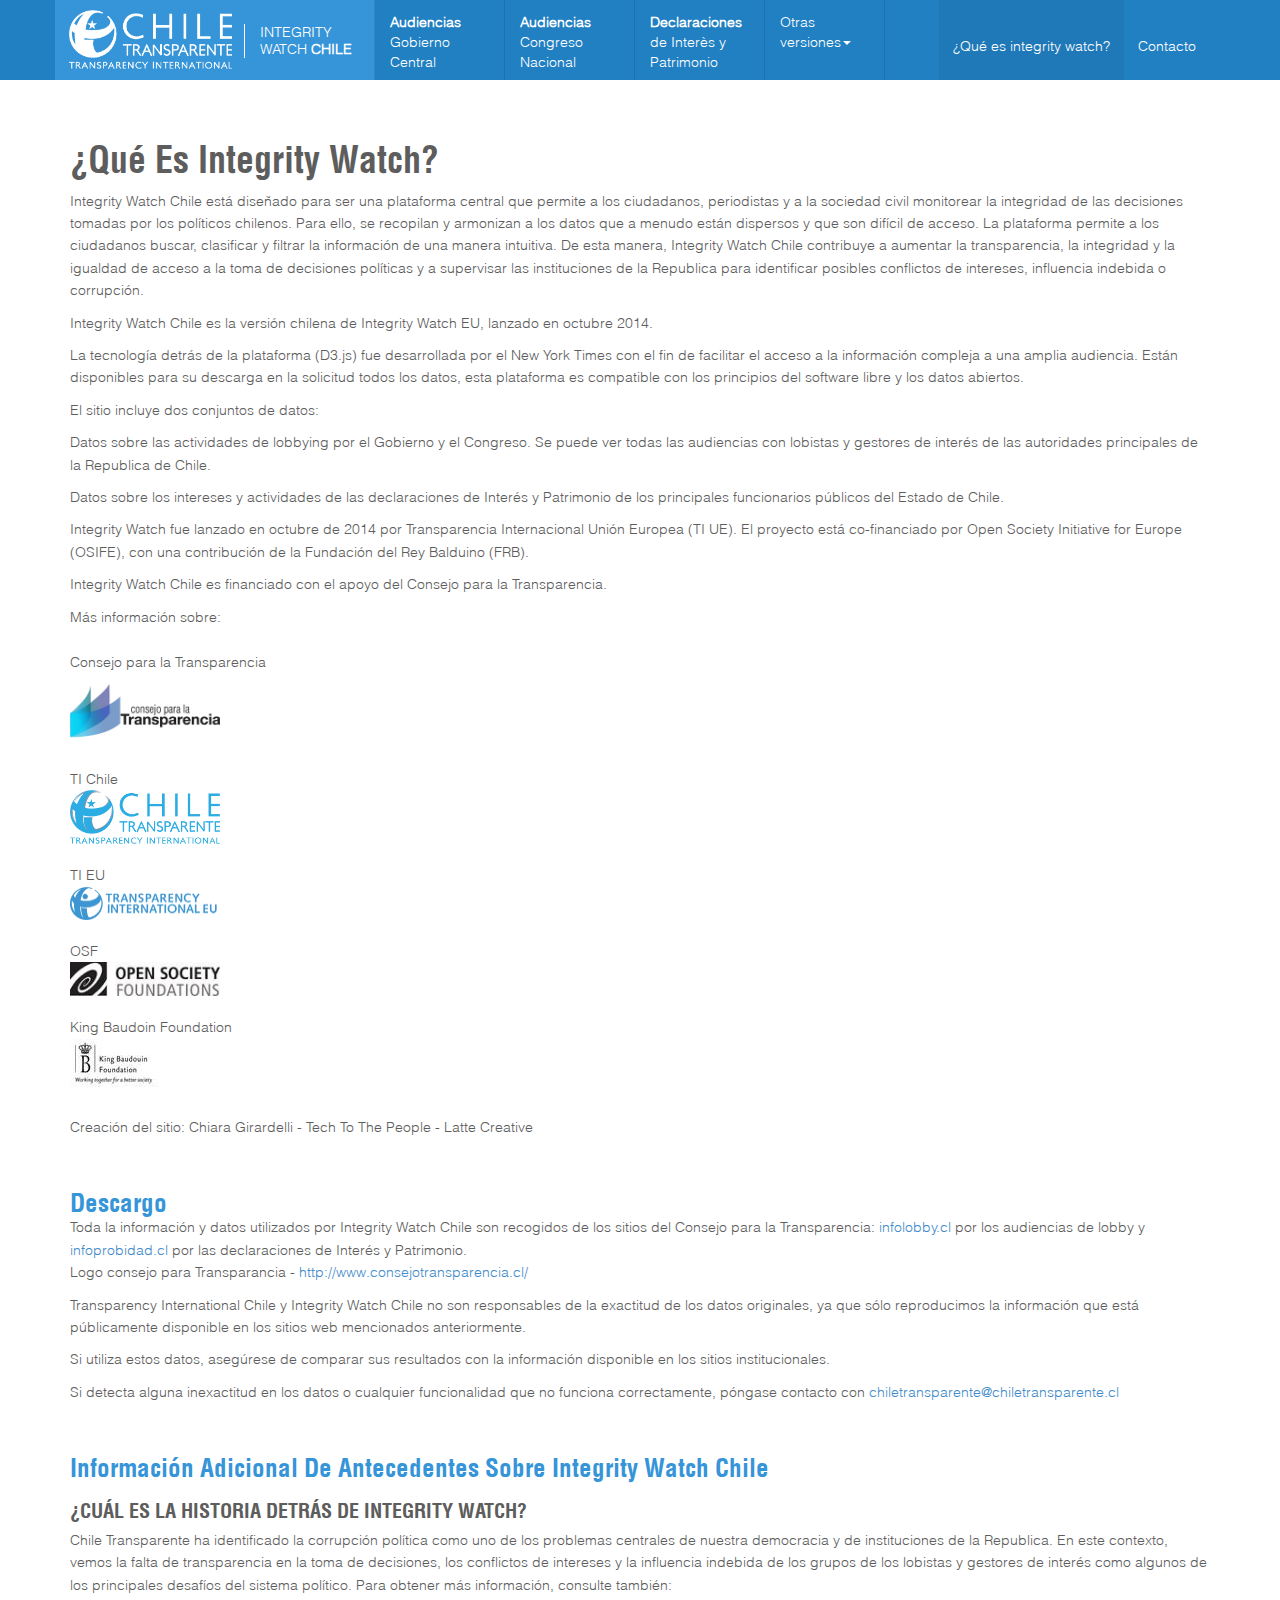
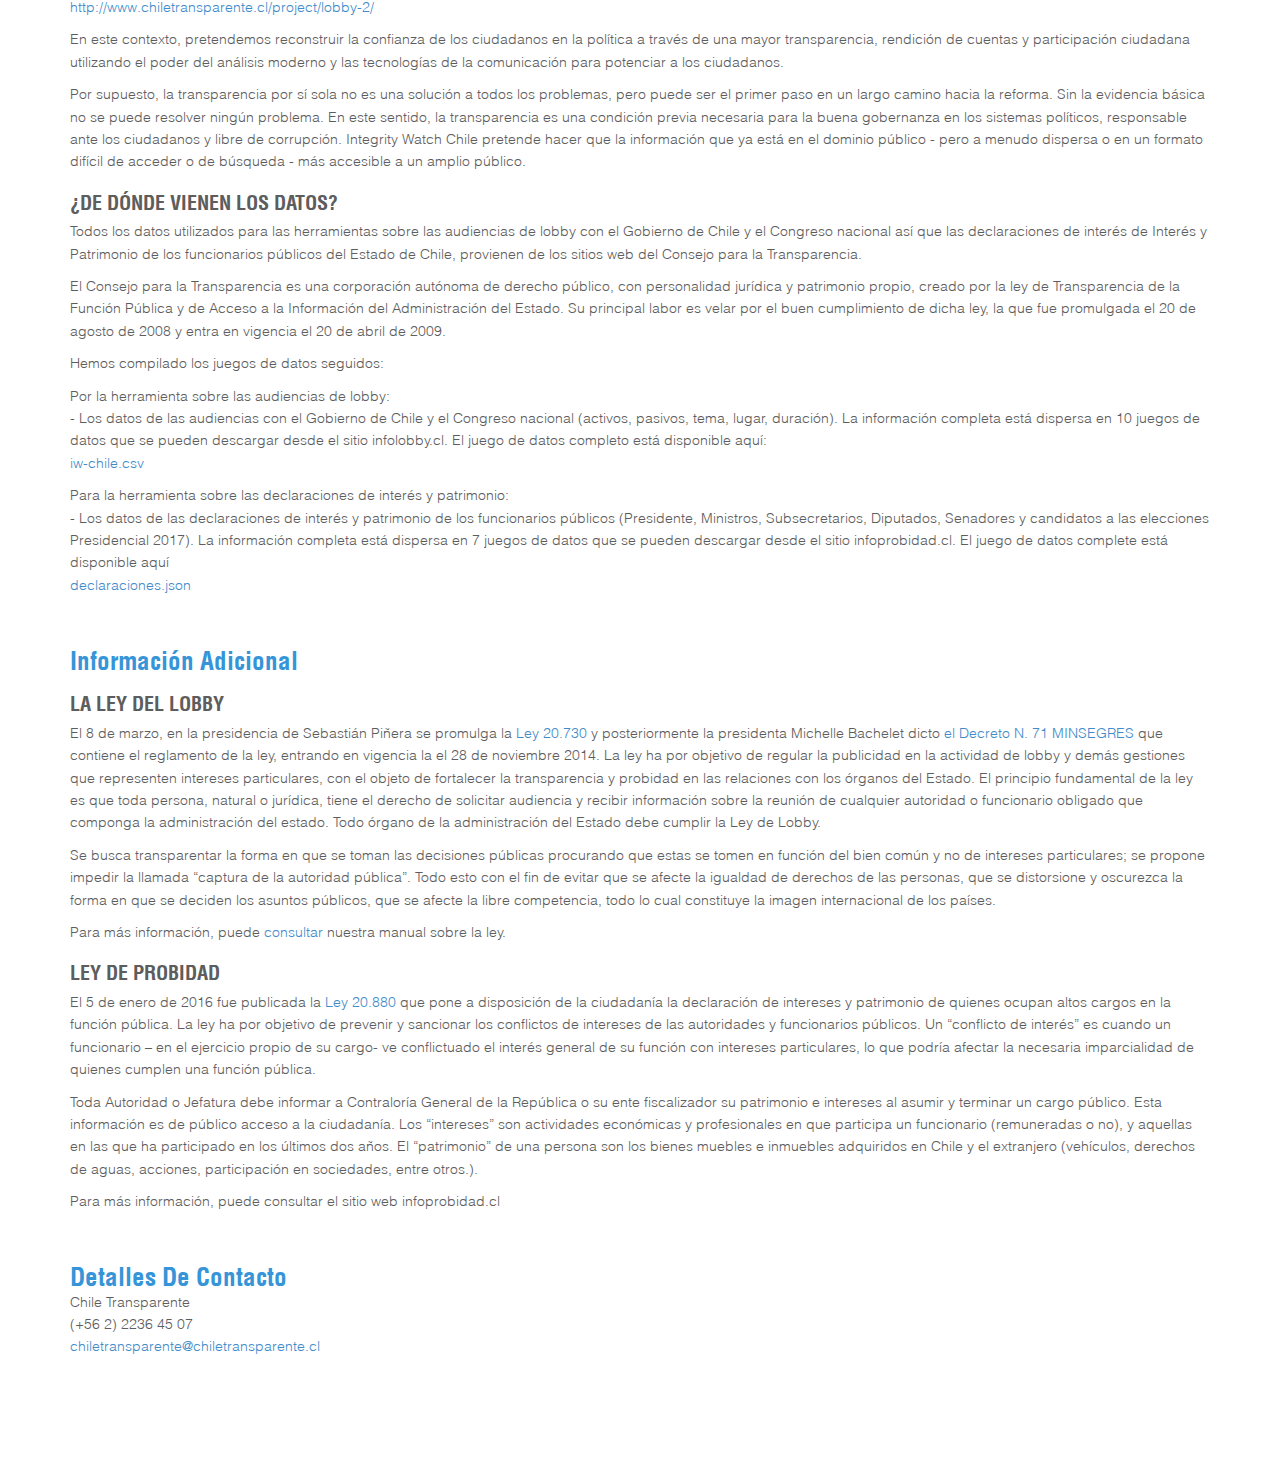
==== commit 6d24d820: "added logos, changed meetings order" ====
--- a/about_chile.html
+++ b/about_chile.html
@@ -42,6 +42,10 @@
 	h1, h2 {
 		text-transform: capitalize;
 	}
+	.about-logo-img {
+		max-width: 150px;
+		margin-bottom: 20px;
+	}
 </style>
 </head>
 <body>
@@ -63,7 +67,7 @@
 		
 			<div class="collapse navbar-collapse" id="bs-example-navbar-collapse-1">
 				<ul class="nav navbar-nav">
-					<li id="cm_tool_btn"><a href="iw_chile.html"><strong>Audiencias</strong> <br />Gobierno Central</a></li>
+					<li id="cm_tool_btn"><a href="index.html"><strong>Audiencias</strong> <br />Gobierno Central</a></li>
 					<li class="" id="cm_tool_btn"><a href="iw_chile_tab2.html"><strong>Audiencias</strong> <br />Congreso Nacional</a></li>
 					<li id="cm_tool_btn"><a href="iw_chile_tab3.html"><strong>Declaraciones</strong> <br />de Interès y Patrimonio</a></li>
 					<li class="dropdown">
@@ -100,10 +104,17 @@
 				</p>
 				<p>
 				Más información sobre:<br />
-				Logo TI Chile - <a href="http://www.chiletransparente.cl/" target="_blank">http://www.chiletransparente.cl/</a><br />
-				Logo TI EU - <a href="http://transparency.eu/" target="_blank">http://transparency.eu/</a><br />
-				Logo OSF - <a href="https://www.opensocietyfoundations.org/about/offices-foundations/open-society-initiative-europe" target="_blank">https://www.opensocietyfoundations.org/about/offices-foundations/open-society-initiative-europe</a><br />
-				Logo King Baudoin Foundation - <a href="https://www.kbs-frb.be/" target="_blank">https://www.kbs-frb.be/</a><br />
+				<br />
+				Consejo para la Transparencia<br />
+				<a href="http://www.consejotransparencia.cl/" target="_blank"><img src="img/about/consejo.jpg" class="about-logo-img" /></a><br />
+				TI Chile<br />
+				<a href="http://www.chiletransparente.cl/" target="_blank"><img src="img/about/TIChile.png" class="about-logo-img" /></a><br />
+				TI EU<br />
+				<a href="http://transparency.eu/" target="_blank"><img src="img/about/TIEU.png" class="about-logo-img" /></a><br />
+				OSF<br />
+				<a href="https://www.opensocietyfoundations.org/about/offices-foundations/open-society-initiative-europe" target="_blank"><img src="img/about/OSF.jpg" class="about-logo-img" /></a><br />
+				King Baudoin Foundation<br />
+				<a href="https://www.kbs-frb.be/" target="_blank"><img src="img/about/KingBaudoin.jpg" class="about-logo-img" /></a><br />
 				Creación del sitio: Chiara Girardelli - Tech To The People - Latte Creative
 				</p>
 				
--- a/css/style.css
+++ b/css/style.css
@@ -1383,3 +1383,43 @@
 .table_spacer_small {
 	padding: 0 5px;
 }
+
+
+
+/* LOADER */
+#loader-container {
+	position: fixed;
+	top: 0;
+	bottom: 0;
+	left: 0;
+	right: 0;
+	background: rgba(0,0,0,0.5);
+	z-index: 10000;
+}
+#loader {
+	position: absolute;
+	left: 50%;
+	top: 50%;
+	z-index: 1;
+	width: 150px;
+	height: 150px;
+	margin: -75px 0 0 -75px;
+	border: 16px solid #fff;
+	border-radius: 50%;
+	border-top: 16px solid #2180c2;
+	width: 120px;
+	height: 120px;
+	-webkit-animation: spin 2s linear infinite;
+	animation: spin 2s linear infinite;
+  }
+  
+  @-webkit-keyframes spin {
+	0% { -webkit-transform: rotate(0deg); }
+	100% { -webkit-transform: rotate(360deg); }
+  }
+  
+  @keyframes spin {
+	0% { transform: rotate(0deg); }
+	100% { transform: rotate(360deg); }
+  }
+  
